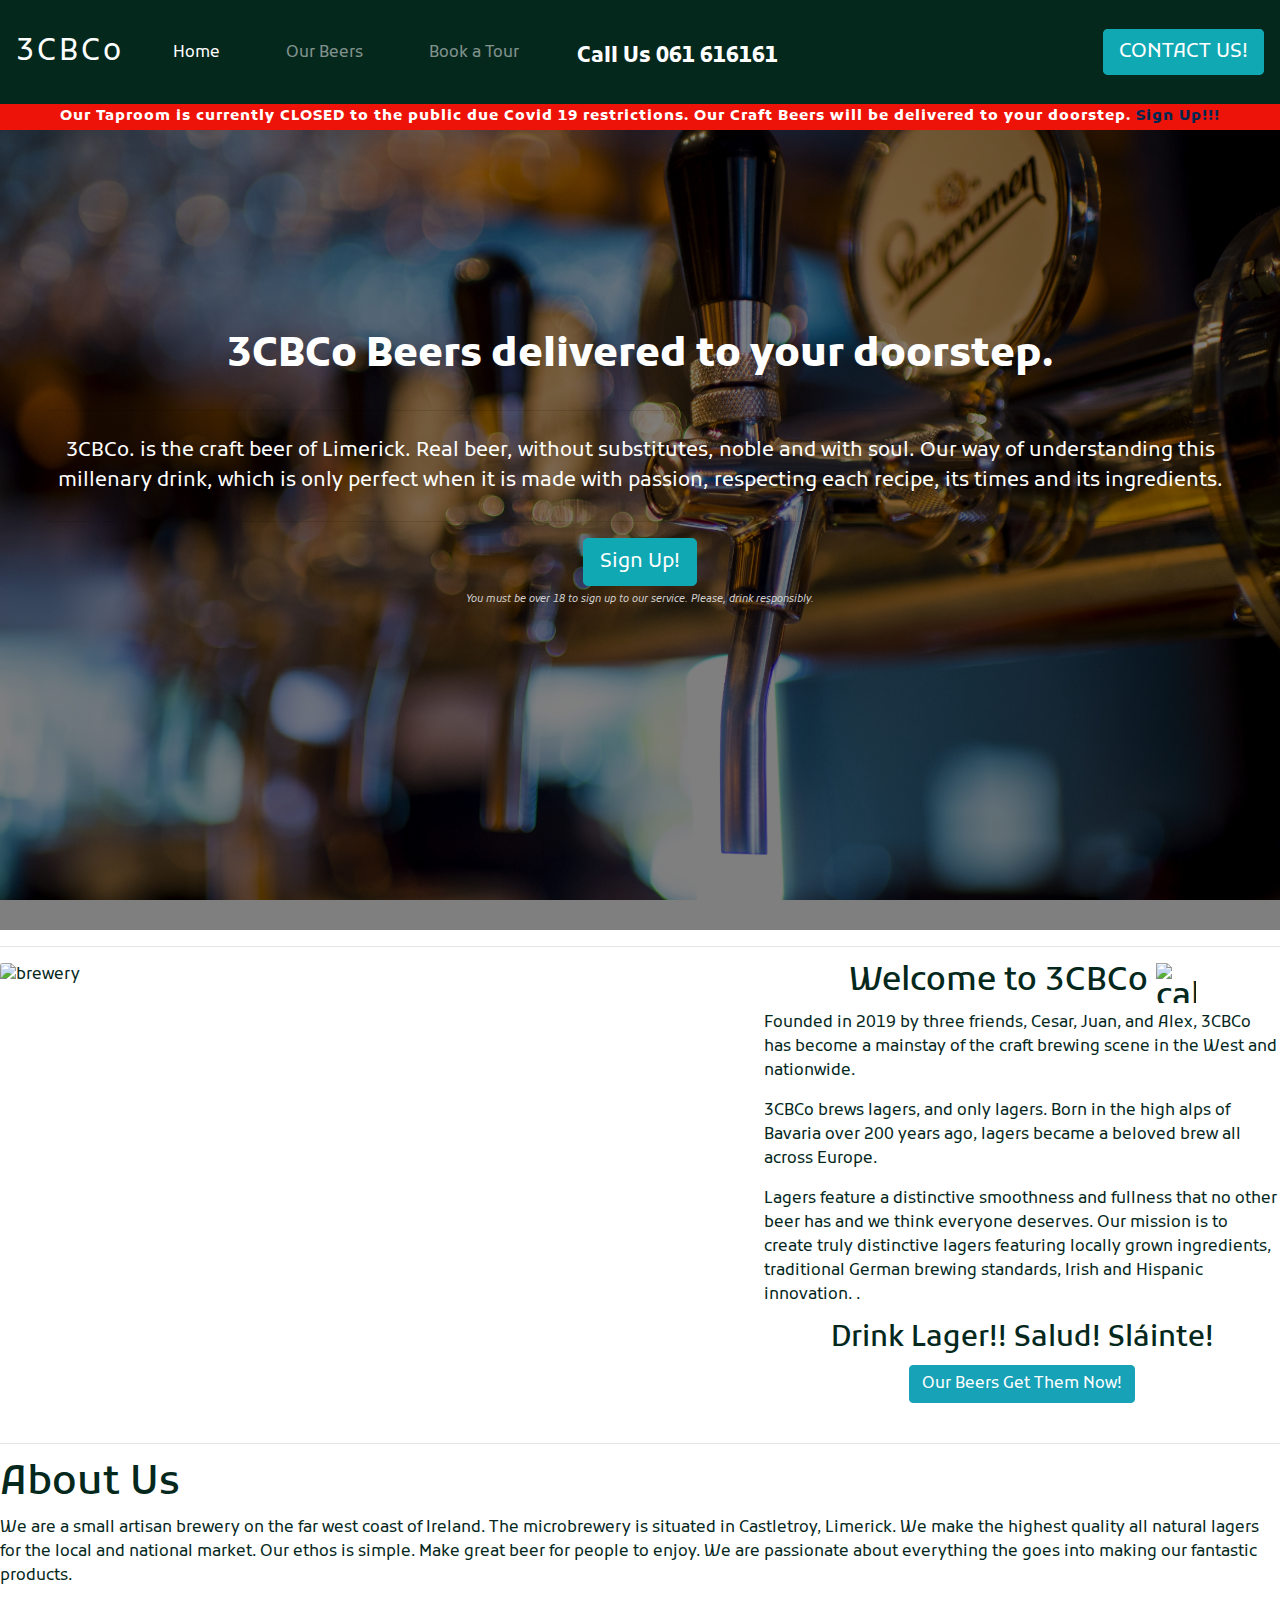
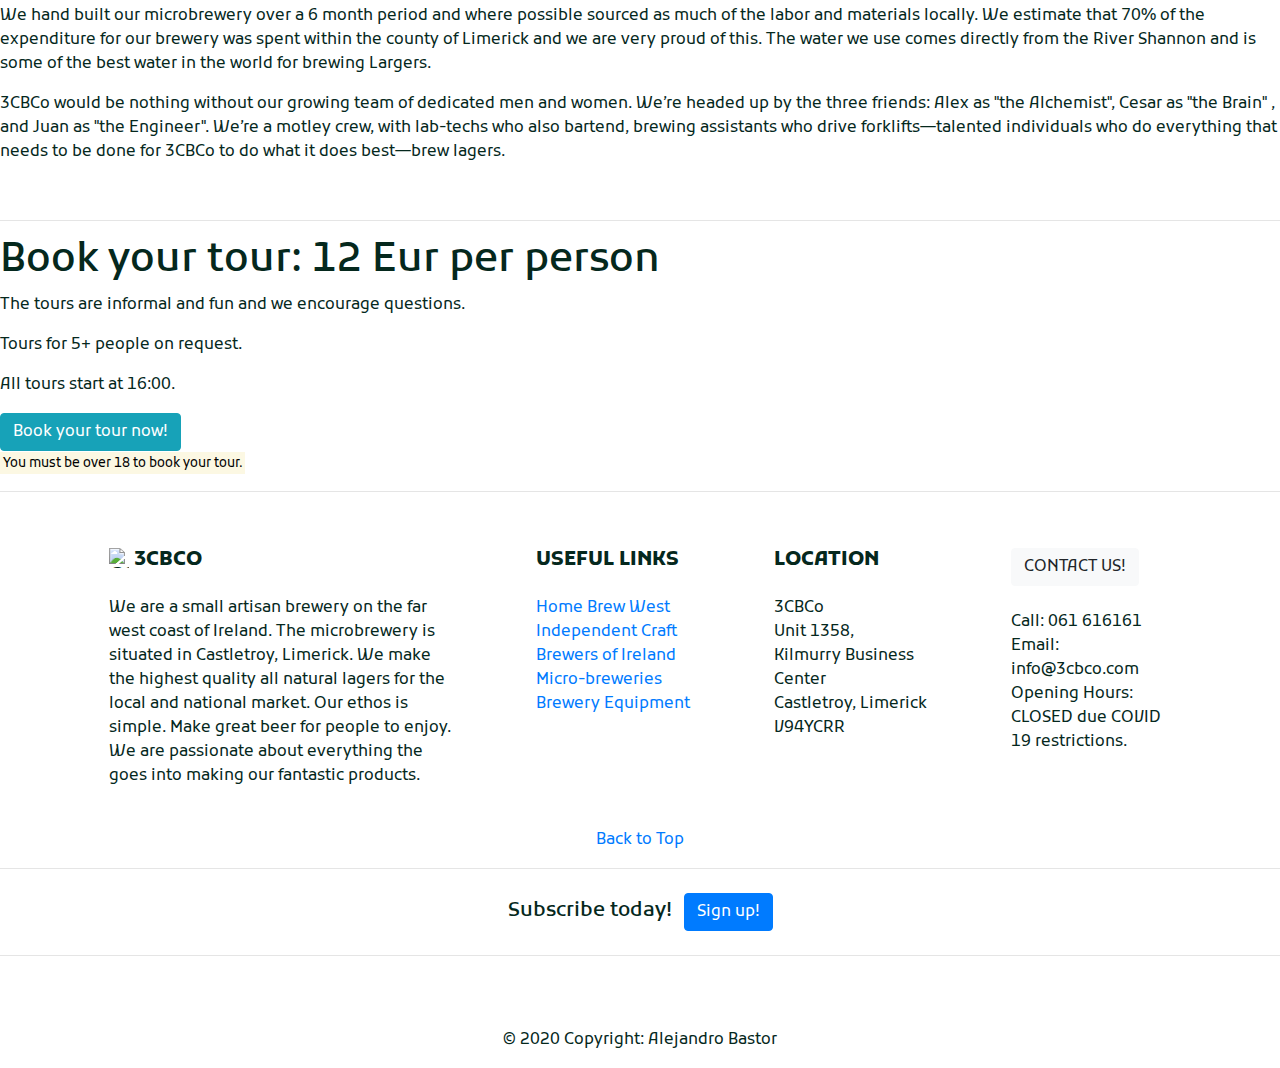
==== index.html @ c33d49d0 "Add Contact Us modal form  for Bootstrap 4" ====
<!DOCTYPE html>
<html lang="en">
<head>
    
    <!-- Required meta tags -->
    <meta name="description" content="3CBCo | 3 Calaveras Brewery Co | Limerick Ireland" />
    <meta name="author" content="Alejandro Bastor">
    <meta charset="UTF-8">
    <meta name="viewport" content="width=device-width, initial-scale=1.0, shrink-to-fit=no">



    <!-- Required links Google Fonts Bootstrap Fontawesome CSS  ICON-->
    <link href="https://fonts.googleapis.com/css2?family=Kufam&display=swap" rel="stylesheet">

    <link rel="stylesheet" href="https://maxcdn.bootstrapcdn.com/bootstrap/4.1.3/css/bootstrap.min.css">
    <link rel="stylesheet" href="https://use.fontawesome.com/releases/v5.6.1/css/all.css"
    integrity="sha384-gfdkjb5BdAXd+lj+gudLWI+BXq4IuLW5IT+brZEZsLFm++aCMlF1V92rMkPaX4PP" crossorigin="anonymous" />
    <link rel="stylesheet" href="assets/css/style.css" />
    <link rel="icon" href="assets/images/calavera.ico">

    <title>3CBCo | Craft Beer Limerick Ireland</title>

</head>
<body>

    <!-- header navbar -->
    <nav id="nav-header" class="navbar fixed-top navbar-expand-lg navbar-dark ">
        <a class="navbar-brand" href="index.html">3CBCo</a>
            <button class="navbar-toggler mr-2" type="button" data-toggle="collapse" data-target="#navbarNav" aria-controls="navbarNav" aria-expanded="false" aria-label="Toggle navigation">
            <span class="navbar-toggler-icon"></span>
            </button>
            <div class="collapse navbar-collapse" id="navbarNav">
                <ul class="navbar-nav">
                    <li class="nav-item active">
                        <a class="nav-link" href="index.html">Home <span class="sr-only">(current)</span></a>
                    </li>
                    <li class="nav-item">
                        <a class="nav-link" href="beer.html">Our Beers</a>
                    </li>
                    <li class="nav-item">
                        <a class="nav-link" href="tour.html">Book a Tour </a>
                    </li>
                    
                    <li class="nav-item phone-number d-none d-lg-block my-2">
                        <p><i class="fas fa-phone"></i> Call Us 061 616161</p>
                    </li>
                </ul>
            </div>
             <!--Contact button and modal form here- copied and edited from MDBootstrap-->
            <div class="contact-btn">
                <div class="d-none d-lg-block">
                    <button type="button" class="btn btn-light btn-lg my-2 my-sm-0 contact-btn " data-toggle="modal"
                        data-target="#contactmodal" aria-label="contact">CONTACT US!
                    </button>
                </div>
            </div>
            <!--Contact button and modal-->

    </nav>


    <!--Alert Section-inspired to use from CI Whiskey Drop class-->
    <div class="alert alert-primary d-none d-lg-block d-xl-block" role="alert">
        Our Taproom is currently CLOSED to the public due Covid 19 restrictions. Our Craft Beers will be delivered to your doorstep.
        <a href="#" class="alert-link" data-toggle="modal" data-target="#signUpModal"> Sign Up!!! </a>
        
    </div>
    <!--Alert Section-->

    <!--Jumbotron  CI Whiskey Drop class text from cierzo website rewrite-->
    <div class="container-fluid callout-container">
    <!-- Callout -->
        <div class="opaque-overlay">&nbsp;</div>
            <div class="row">
                <div class="col-12">
                    <section class="callout jumbotron text-center">
                        <h1 class="jumbotron-header">3CBCo Beers delivered to your doorstep.</h1>
                        <hr class="block-divider short-bar">
                        <p class="lead">3CBCo. is the craft beer of Limerick. Real beer, without substitutes, noble and with soul. Our way of understanding this millenary drink, which is only perfect when it is made with passion, respecting each recipe, its times and its ingredients.
                        <hr class="block-divider short-bar">
                        <button class="btn btn-lg btn--cta btn--red" data-toggle="modal" data-target="#signUpModal">Sign Up!</button>
                        <p class="text-muted"><small>You must be over 18 to sign up to our service. Please, drink responsibly.</small></p>
                    </section>
                </div>
            </div>
    <!-- /.callout -->
    </div>
    <!--Jumbotron -->

    <!--Grid row  & image copied and edited from MDBootstrap-->
    <hr class="block-divider short-bar">
    <div class="row">

    <!--Grid column-->
    
    <div class="col-md-7 mb-4">

      <div class="view overlay z-depth-1-half">
        <img src="assets/images/brewery.jpg" class="card-img-top" alt="brewery">
        <div class="mask rgba-white-light"></div>
      </div>

    </div>
    <!--Grid column-->

    <!--Grid column Text copy from Jack's Abbey website light modify-->
    <div class="col-md-5 mb-4">
    
        <div class="row justify-content-center">
            <h2>Welcome to 3CBCo <img src="assets/images/calavera.png" width="40" height="40" class="d-inline-block align-top" alt="calavera"  /></h2>
        </div>
        <p>Founded in 2019 by three friends, Cesar, Juan, and Alex, 3CBCo has become a mainstay of the craft brewing scene in the West and nationwide.</p>
        <p> 3CBCo brews lagers, and only lagers. Born in the high alps of Bavaria over 200 years ago, lagers became a beloved brew all across Europe.</p> 
        <p>Lagers feature a distinctive smoothness and fullness that no other beer has and we think everyone deserves.
        
        Our mission is to create truly distinctive lagers featuring locally grown ingredients, traditional German brewing standards, Irish and Hispanic innovation.
        
        .</p>

        <div class="row justify-content-center">
        
            <h3>Drink Lager!!<span class="h1-ylw"> Salud! Sláinte!</span></h3>

        </div>
        
            <div class="row justify-content-center">
                <a href="beer.html" class="btn btn-info btn-beer">Our Beers Get Them Now!</a>

            </div>

    </div>
    <!--Grid column-->

    </div>
    <!--Grid row-->

    <!--Why us section-text copied from Treaty city, Jack's Abbey, Mescan  and edited slightly-->
    <section class="why-us-section">
        <hr class="block-divider short-bar">
        <h1>About Us </h1>
        <p class="d-none d-md-block">
            We are a small artisan brewery on the far west coast of Ireland. 
            The microbrewery is situated in Castletroy, Limerick. 
            We make the highest quality all natural lagers for the local and national market. 
            Our ethos is simple. Make great beer for people to enjoy. 
            We are passionate about everything the goes into making our fantastic products.
        </p>
        <p class="d-none d-md-block">
            We hand built our microbrewery over a 6 month period and where possible sourced as much of the labor and materials locally. 
            We estimate that 70% of the expenditure for our brewery was spent within the county of Limerick and we are very proud of this. 
            The water we use comes directly from the River Shannon and is some of the best water in the world for brewing Largers.
        </p>

        <p>
            3CBCo would be nothing without our growing team of dedicated men and women. We’re headed up by the three friends: Alex as "the Alchemist", Cesar as "the Brain" , and Juan as "the Engineer".

            We’re a motley crew, with lab-techs who also bartend, brewing assistants who drive forklifts—talented individuals who do everything that needs to be done for 3CBCo to do what it does best—brew lagers.
        </p>
    
        <br>
            <hr class="block-divider short-bar">
            <div class="your-way">
                <h1>Book your tour:<span class="h1-ylw"> 12 Eur per person</span></h1>
                <p><i class="fas fa-beer"></i> The tours are informal and fun and we encourage questions. </p>
                <p><i class="fas fa-beer"></i> Tours for 5+ people on request.</p>
                <p><i class="fas fa-beer"></i> All tours start at 16:00.</p>
                <a href="tour.html" class="btn btn-info">Book your tour now!</a>
                <hr class="clearfix w-100 d-md-none" />
                <p class="text-muted"><small><mark>You must be over 18 to book your tour.</mark></small></p>
        </div>
        </div>
        <hr class="short-bar" />
    </section>
    <!--Why us section-->

    <!-- Footer - code taken from Basic Footer in MDBootstrap and edited-->
    <footer class="page-footer font-small stylish-color-dark pt-4">
        <div class="container text-center text-md-left">
            <div class="row footer-row">
                <div class="col-md-4 mx-auto">
                    <h5 class="font-weight-bold text-uppercase mt-3 mb-4"><img src="assets/images/calavera.png" width="20" height="20" class="d-inline-block align-top" alt="calavera"  />
                        3CBCo
                    </h5>
                    <p>
                        We are a small artisan brewery on the far west coast of Ireland. 
                        The microbrewery is situated in Castletroy, Limerick. 
                        We make the highest quality all natural lagers for the local and national market. 
                        Our ethos is simple. Make great beer for people to enjoy. 
                        We are passionate about everything the goes into making our fantastic products.
                    </p>
                </div>
                <hr class="clearfix w-100 d-md-none" />
                <div class="col-md-2 mx-auto">
                    <h5 class="font-weight-bold text-uppercase mt-3 mb-4">Useful Links</h5>
                    <ul class="list-unstyled">
                        <li>
                            <a href="https://www.homebrewwest.ie/microbrewery-equipment-ireland-238-c.asp"
                            target="_blank">Home Brew West</a>
                        </li>
                        <li><a href="http://icbi.ie/"
                            target="_blank">Independent Craft Brewers of Ireland</a></li>
                        <li><a href="https://www.geterbrewed.ie/micro-breweries/"
                            target="_blank">Micro-breweries</a></li>
                        <li><a href="https://www.brewerybeerequipment.com/" target="_blank">Brewery Equipment</a></li>
                    </ul>
                </div>
                <hr class="clearfix w-100 d-md-none" />
                <div class="col-md-2 mx-auto">
                    <h5 class="font-weight-bold text-uppercase mt-3 mb-4">
                        Location
                    </h5>
                    <ul class="list-unstyled">
                        <li>
                            3CBCo
                        </li>
                        <li>
                            Unit 1358,
                        </li>
                        <li>
                            Kilmurry Business Center
                        </li>
                        <li>
                            Castletroy, Limerick
                        </li>
                        <li>
                            V94YCRR
                        </li>

                    </ul>
                </div>
                <!-- Grid column -->

                <hr class="clearfix w-100 d-md-none" />

                <!-- Grid column -->

                <div class="col-md-2 mx-auto">
                    <!-- Links -->
                    <h5 class="font-weight-bold text-uppercase mt-3 mb-4"><button type="button"
                            class="btn btn-light btn-md my-2 my-sm-0 ftr-contact-btn " data-toggle="modal"
                            data-target="#contactmodal">CONTACT US!
                        </button>
                    </h5>

                    <ul class="footer-contact list-unstyled">
                        <li>
                            Call: 061 616161
                        </li>
                        <li>
                            Email: info@3cbco.com
                        </li>
                        <li>
                            Opening Hours: CLOSED due COVID 19 restrictions.
                        </li>
                    </ul>
                </div>
            </div>
        </div>
        <!--Back to top button-->
        <div class="col top-button text-center">
            <a href="#top"><i class="fas fa-arrow-circle-up"></i><br />Back to Top</a>
        </div>
        <!--Back to top button-->

        <hr />

        <!-- Call to action subscribe button here -->
        <ul class="list-unstyled list-inline text-center py-2">
            <li class="list-inline-item">
                <h5 class="mb-1">Subscribe today!</h5>
            </li>
            <li class="list-inline-item">
                <button class="btn btn-primary btn-rounded" data-toggle="modal" data-target="#signUpModal">
                    Sign up!
                </button>
            </li>
        </ul>
        <!-- Subscribe button -->

        <hr />

        <!-- Social buttons/links -->
        <ul class="list-unstyled list-inline text-center">
            <li class="list-inline-item">
                <a href="https://www.facebook.com/" target="_blank" class="btn-floating btn-fb mx-1">
                    <i class="fab fa-facebook-f"> </i>
                </a>
            </li>
            <li class="list-inline-item">
                <a href="https://twitter.com/?lang=en" target="_blank" class="btn-floating btn-tw mx-1">
                    <i class="fab fa-twitter"> </i>
                </a>
            </li>
            <li class="list-inline-item">
                <a href="https://myaccount.google.com/intro/profile" target="_blank"
                    class="btn-floating btn-gplus mx-1">
                    <i class="fab fa-google-plus-g"> </i>
                </a>
            </li>
            <li class="list-inline-item">
                <a href="https://ie.linkedin.com/" target="_blank" class="btn-floating btn-li mx-1">
                    <i class="fab fa-linkedin-in"> </i>
                </a>
            </li>
        </ul>
        <!-- Social buttons/links -->

        <!-- Copyright from MDBootstrap-->
        <div class="footer-copyright text-center py-3">
            © 2020 Copyright: Alejandro Bastor

        </div>
        <!-- Copyright-->

    </footer>
    <!-- Footer -->

    <!--Modal forms from Bootstrap4.5 and CI Modal Forms class-->
        <!--Contact Us Modal Form-->
        <div class="modal" tabindex="-1" role="dialog" id="contactmodal">
            <div class="modal-dialog" role="document">
                <div class="modal-content">
                    <div class="modal-header">
                        <h4 class="modal-title">
                            <i class="far fa-envelope"></i> Send Us Your Enquiry!
                        </h4>
                        <button type="button" class="close" data-dismiss="modal" aria-label="Close">
                            <span aria-hidden="true">&times;</span>
                        </button>
                    </div>
                    <div class="modal-body">
                        <form>
                            <div class="form-group">
                                <label for="exampleFormControlTextarea1"><i class="fas fa-signature"></i> Name</label>
                                <textarea class="form-control" id="exampleFormControlTextarea1" rows="1"
                                    placeholder="Full Name"></textarea>
                            </div>
                            <div class="form-group">
                                <label for="exampleInputEmail1"><i class="fas fa-at"></i> Email</label>
                                <input type="email" class="form-control" id="exampleInputEmail1"
                                    aria-describedby="emailHelp" placeholder="Enter email" required />
                                <small id="emailHelp" class="form-text text-muted">We'll never share your email with anyone
                                    else.</small>
                            </div>
                            <div class="form-group">
                                <label for="exampleFormControlTextarea1"><i class="fas fa-mobile"></i> Contact
                                    Number</label>
                                <textarea class="form-control" id="exampleFormControlTextarea0" rows="1"
                                    placeholder="Contact Number"></textarea>
                            </div>
                            <div class="form-group">
                                <label for="exampleFormControlTextarea1"><i class="fas fa-info-circle"></i> Enquiry
                                    details:</label>
                                <textarea class="form-control" id="exampleFormControlTextarea2" rows="5"
                                    placeholder="Questions, comments? Shoot us a note and we’ll get back to you soon! Taproom reservation not accepted - FIRST COME, FIRST SERVED."></textarea>
                            </div>
                            <button type="submit" class="btn btn-secondary" data-dismiss="modal">Close</button>
                            <button type="submit" class="btn btn-primary">
                                <i class="fas fa-envelope"></i> Send
                            </button>
                        </form>
                    </div>
                </div>
            </div>
        </div>



        <!--Subscribe modal-->
        <div class="modal" tabindex="-1" role="dialog" id="signUpModal">
            <div class="modal-dialog" role="document">
                <div class="modal-content">
                    <div class="modal-header">
                        <h5 class="modal-title"><i class="far fa-envelope"></i> Sign Up to 3CBCo!</h5>
                        <button type="button" class="close" data-dismiss="modal" aria-label="Close">
                            <span aria-hidden="true">&times;</span>
                        </button>
                    </div>
                    <div class="modal-body">
                        <form>
                            <div class="form-group">
                                <label for="exampleInputEmail1">Email address</label>
                                <input type="email" class="form-control" id="exampleInputEmail2"
                                    aria-describedby="emailHelp" placeholder="Enter email" required />
                                <small id="emailHelp1" class="form-text text-muted">We'll never share your email with anyone
                                    else.</small>
                            </div>
                            <div class="form-group">
                                <label for="password">Password</label>
                                <input type="password" class="form-control" id="password" placeholder="Password" required />
                            </div>
                            <div class="form-group">
                                <label for="repeatPassword">Repeat Password</label>
                                <input type="password" class="form-control" id="repeatPassword"
                                    placeholder="Repeat Password" required />
                            </div>
                            <button type="submit" class="btn btn-secondary" data-dismiss="modal">Close</button>
                            <button type="submit" class="btn btn-primary">Submit</button>
                        </form>
                    </div>
                </div>
            </div>
        </div>
    <!--Subscribe modal-->

    <!--Copied from Bootstrap 4 https://getbootstrap.com/docs/4.5/getting-started/download/ for use of Modal forms-->
    <script src="https://code.jquery.com/jquery-3.3.1.slim.min.js"
    integrity="sha384-q8i/X+965DzO0rT7abK41JStQIAqVgRVzpbzo5smXKp4YfRvH+8abtTE1Pi6jizo" crossorigin="anonymous">
    </script>
    <script src="https://cdnjs.cloudflare.com/ajax/libs/popper.js/1.14.7/umd/popper.min.js"
    integrity="sha384-UO2eT0CpHqdSJQ6hJty5KVphtPhzWj9WO1clHTMGa3JDZwrnQq4sF86dIHNDz0W1" crossorigin="anonymous">
    </script>
    <script src="https://stackpath.bootstrapcdn.com/bootstrap/4.3.1/js/bootstrap.min.js"
    integrity="sha384-JjSmVgyd0p3pXB1rRibZUAYoIIy6OrQ6VrjIEaFf/nJGzIxFDsf4x0xIM+B07jRM" crossorigin="anonymous">
    </script>




    
</body>
</html>
---- assets/css/style.css ----
body {
    font-family: 'Kufam', cursive;
    color:#05281d;
    overflow-x: hidden;
}

/*AGEGATE styling*/
.cta-button {
    text-align: center;
    color: #ffffff;
    width: 500px;
    padding: 15px;
    background-color: rgba(224, 139, 11, 0.7);
    top: 25%;
    left: 50%;
    transform: translate(-50%, -50%);
    position: absolute;
}

/*Navbar styling*/
.navbar-brand {
    padding-top: 0;
    padding-bottom: 0;
    font-size: 30px;
    letter-spacing: 3px;
}
#nav-header {
    background-color: #05281d;
}
.navbar .navbar-toggler {
    border: 0;
}
.navbar-toggler {
    margin: 0 auto;
}

.navbar-nav li {
    margin: 0 25px;
    padding-top: 25px;
}
.nav-link:hover {
    text-decoration: underline;
}
.navbar-text {
    font-weight: bold;
    padding-right: 20px;
    margin-top: 10px;
    margin-bottom: 10px;
}

.phone-number {
    color: white;
    font-size: 130%;
    font-weight: bold;
    margin-left: 60px;
}

.contact-btn {
    color: #ffffff;
    background-color: #10a8b3;
    border: 0;
    border-radius: 5px;
}

/* Alert Section */
.alert {
    text-align: center;
    letter-spacing: 1px;
    top: 100px;
    background-color: #ee1308;
    color: #ffffff;
    border: 0;
    border-radius: 0;
    width: 100%;
    font-weight: bold;
    font-size: 15px;
    line-height: 20px;
    padding: 6px;
    margin: 0;
    overflow: hidden;
    white-space: nowrap;
    height: 30px;
    z-index: 1;
    display: flex;
    
}

/*agegate-index  callout styling*/

.callout-container {
    height: 100vh;

    background: url('../images/cañeros.jpg') no-repeat bottom right fixed;
    -webkit-background-size: cover;
    -moz-background-size: cover;
    -o-background-size: cover;
    background-size: cover;
    
    display: flex;
    align-items: center;
    justify-content: center;

    position: relative;
}

.opaque-overlay {
    position: absolute;
    top: 0;
    left: 0;
    height: 100%;
    width: 100%;
    background-color: rgba(0, 0, 0, 0.5);
}

.block-divider--orange {
    width: 75px;
    height: 5px;
    border: 0;
    background-color: #05281d;
}

.content-container {
    padding-top: 75px;
    padding-bottom: 75px;
}

/* Jumbotron */
/*agegate-index styling*/
.jumbotron {
    background-color: transparent;
}

.jumbotron h1 {
    color: #05281d;
    font-weight: bold;
    margin-top: 30px;
    margin-bottom: 30px;
    color: #ffffff;

}

.jumbotron .lead {
    color:#ffffff;
    margin: 25px 0;
}

.jumbotron small {
    font-size: 60%;
    font-style: italic;
    color: #d0d0d0;
}

/* buttons */
.btn--red {
    color: white;
    background-color: #10a8b3;
    border-color: #10a8b3;
}

.btn--red:hover,
.btn--red:active,
.btn--red:focus,
.btn--red:active:focus {
    background-color: #df4929;
    border-color: #df4929;
    color: white;
}
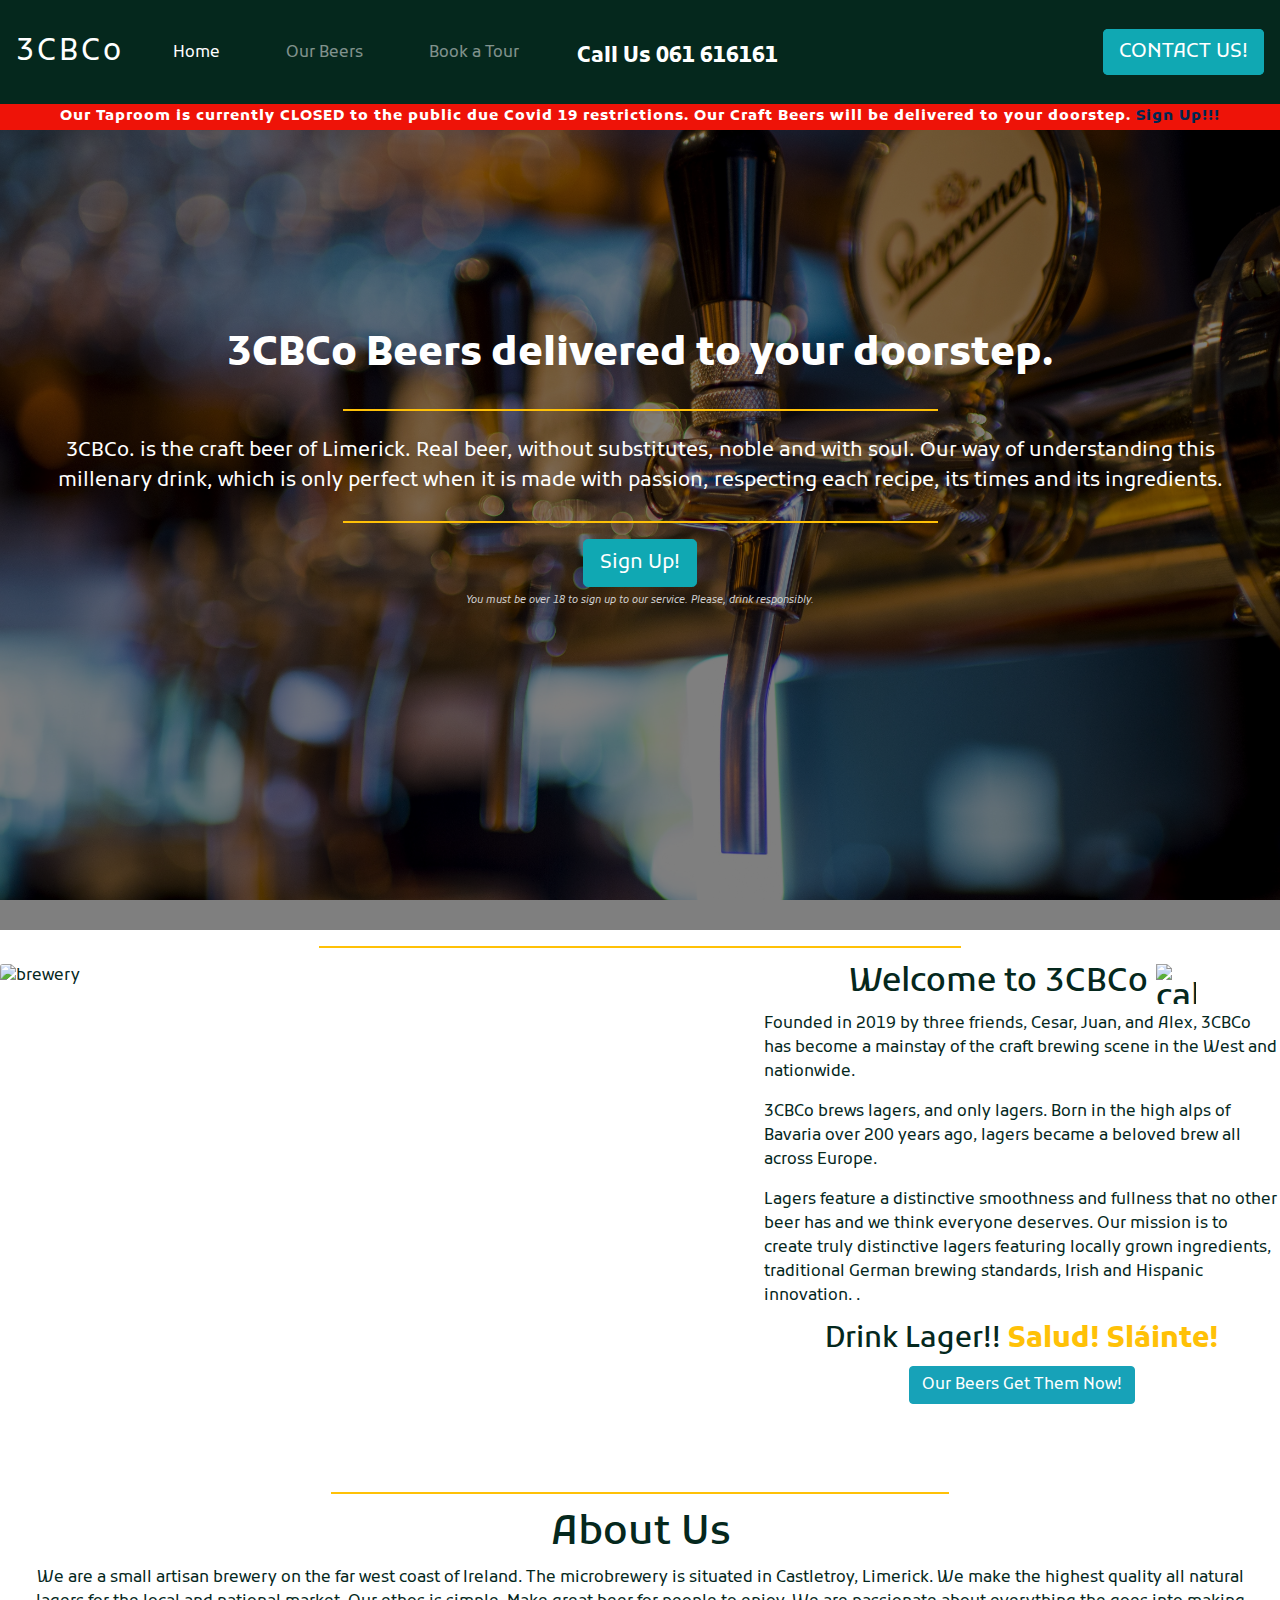
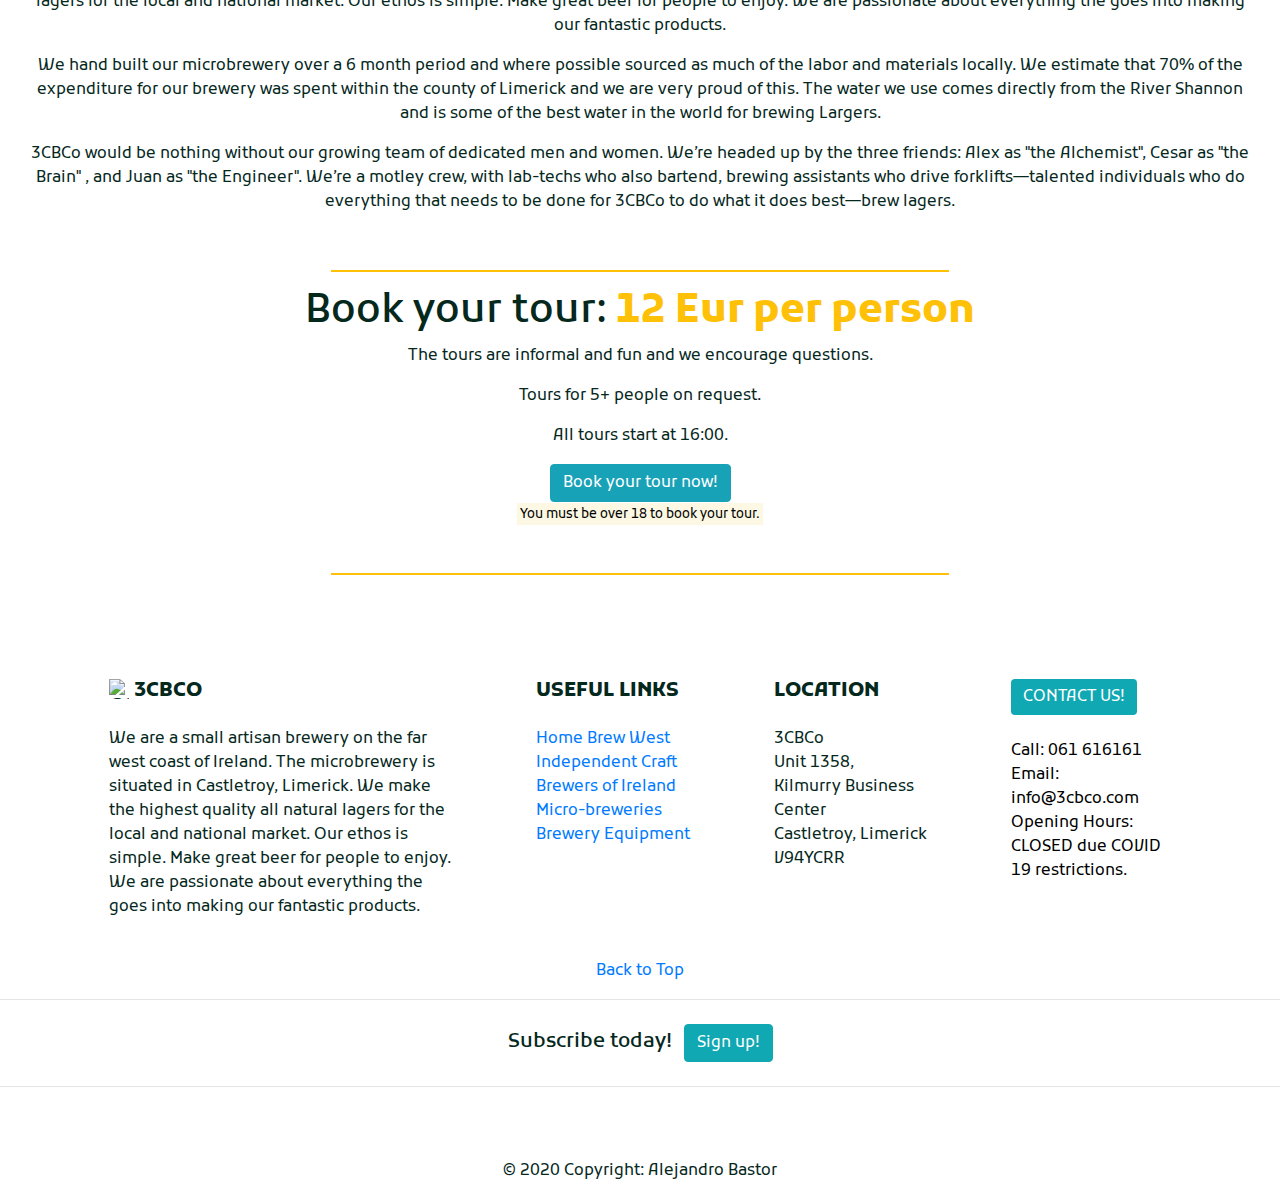
==== commit 784b190f: "Updated sign up button in the footer to keep consistency" ====
--- a/index.html
+++ b/index.html
@@ -138,38 +138,38 @@
     <!--Why us section-text copied from Treaty city, Jack's Abbey, Mescan  and edited slightly-->
     <section class="why-us-section">
         <hr class="block-divider short-bar">
-        <h1>About Us </h1>
-        <p class="d-none d-md-block">
-            We are a small artisan brewery on the far west coast of Ireland. 
-            The microbrewery is situated in Castletroy, Limerick. 
-            We make the highest quality all natural lagers for the local and national market. 
-            Our ethos is simple. Make great beer for people to enjoy. 
-            We are passionate about everything the goes into making our fantastic products.
-        </p>
-        <p class="d-none d-md-block">
-            We hand built our microbrewery over a 6 month period and where possible sourced as much of the labor and materials locally. 
-            We estimate that 70% of the expenditure for our brewery was spent within the county of Limerick and we are very proud of this. 
-            The water we use comes directly from the River Shannon and is some of the best water in the world for brewing Largers.
-        </p>
-
-        <p>
-            3CBCo would be nothing without our growing team of dedicated men and women. We’re headed up by the three friends: Alex as "the Alchemist", Cesar as "the Brain" , and Juan as "the Engineer".
-
-            We’re a motley crew, with lab-techs who also bartend, brewing assistants who drive forklifts—talented individuals who do everything that needs to be done for 3CBCo to do what it does best—brew lagers.
-        </p>
+            <h1>About Us </h1>
+                <p class="d-none d-md-block">
+                    We are a small artisan brewery on the far west coast of Ireland. 
+                    The microbrewery is situated in Castletroy, Limerick. 
+                    We make the highest quality all natural lagers for the local and national market. 
+                    Our ethos is simple. Make great beer for people to enjoy. 
+                    We are passionate about everything the goes into making our fantastic products.
+                </p>
+                <p class="d-none d-md-block">
+                    We hand built our microbrewery over a 6 month period and where possible sourced as much of the labor and materials locally. 
+                    We estimate that 70% of the expenditure for our brewery was spent within the county of Limerick and we are very proud of this. 
+                    The water we use comes directly from the River Shannon and is some of the best water in the world for brewing Largers.
+                </p>
+
+                <p>
+                    3CBCo would be nothing without our growing team of dedicated men and women. We’re headed up by the three friends: Alex as "the Alchemist", Cesar as "the Brain" , and Juan as "the Engineer".
+
+                    We’re a motley crew, with lab-techs who also bartend, brewing assistants who drive forklifts—talented individuals who do everything that needs to be done for 3CBCo to do what it does best—brew lagers.
+                </p>
     
         <br>
             <hr class="block-divider short-bar">
-            <div class="your-way">
-                <h1>Book your tour:<span class="h1-ylw"> 12 Eur per person</span></h1>
-                <p><i class="fas fa-beer"></i> The tours are informal and fun and we encourage questions. </p>
-                <p><i class="fas fa-beer"></i> Tours for 5+ people on request.</p>
-                <p><i class="fas fa-beer"></i> All tours start at 16:00.</p>
-                <a href="tour.html" class="btn btn-info">Book your tour now!</a>
-                <hr class="clearfix w-100 d-md-none" />
-                <p class="text-muted"><small><mark>You must be over 18 to book your tour.</mark></small></p>
-        </div>
-        </div>
+                <div class="your-way">
+                    <h1>Book your tour:<span class="h1-ylw"> 12 Eur per person</span></h1>
+                    <p><i class="fas fa-beer"></i> The tours are informal and fun and we encourage questions. </p>
+                    <p><i class="fas fa-beer"></i> Tours for 5+ people on request.</p>
+                    <p><i class="fas fa-beer"></i> All tours start at 16:00.</p>
+                    <a href="tour.html" class="btn btn-info">Book your tour now!</a>
+                    <hr class="clearfix w-100 d-md-none" />
+                    <p class="text-muted"><small><mark>You must be over 18 to book your tour.</mark></small></p>
+                </div>
+        
         <hr class="short-bar" />
     </section>
     <!--Why us section-->
@@ -271,7 +271,7 @@
                 <h5 class="mb-1">Subscribe today!</h5>
             </li>
             <li class="list-inline-item">
-                <button class="btn btn-primary btn-rounded" data-toggle="modal" data-target="#signUpModal">
+                <button class="btn btn-primary btn-rounded btn--cta btn--red" data-toggle="modal" data-target="#signUpModal">
                     Sign up!
                 </button>
             </li>
@@ -365,8 +365,6 @@
             </div>
         </div>
 
-
-
         <!--Subscribe modal-->
         <div class="modal" tabindex="-1" role="dialog" id="signUpModal">
             <div class="modal-dialog" role="document">
--- a/assets/css/style.css
+++ b/assets/css/style.css
@@ -164,4 +164,203 @@
     background-color: #df4929;
     border-color: #df4929;
     color: white;
-}+}
+
+/* Footer Styling */
+.footer-content {
+    background-color: rgba(0, 0, 0, 0.5);
+    color: #05281d;
+
+}
+.footer-contact {
+    color: black;
+}
+.top-button {
+    text-align: center;
+}
+.ftr-contact-btn {
+    margin-right: 0;
+    color: #ffffff;
+    background-color: #10a8b3;
+    border: 0;
+}
+
+/* Section central index */
+.why-us-section {
+    color: #05281d;
+    text-align: center;
+    padding: 3rem 1.5rem;
+}
+.your-way {
+    text-align: center;
+    padding-bottom: 15px;
+}
+.h1-ylw {
+    color: #ffc107;
+    font-weight: bold;
+}
+.short-bar {
+    width: 50%;
+    border: 1px solid #ffc107;
+}
+
+
+/* tour style */
+
+.hero-section {
+    height: 100vh;
+    width: 100%;
+    background-image: url('../images/brewery.jpg');
+    background-size: cover;
+    overflow: hidden;
+    background-repeat: no-repeat;
+    animation-name: hero-zoom;
+    animation-duration: 5s;
+    animation-fill-mode: forwards;
+    position: relative;
+
+}
+
+.hero-section h3 {
+    text-transform: uppercase;
+    text-shadow: 1px 1px #ffc107;
+}
+@keyframes hero-zoom {
+    0% {
+        transform: scale(1);
+   }
+    100% {
+        transform: scale(1.1);
+   }
+}
+
+.hero-button {
+    text-align: center;
+    color: #ffffff;
+    width: 500px;
+    padding: 15px;
+    background-color: rgba(24, 22, 44, 0.7);
+    top: 50%;
+    left: 50%;
+    transform: translate(-50%, -50%);
+    position: absolute;
+}
+
+
+/*Beer Site*/
+.deals-area {
+    background-color: #05281d;
+    padding-bottom: 50px;
+}
+
+.beers-offers {
+    background-image: url("../images/beers.jpg");
+    background-size: cover;
+    background-repeat: no-repeat;
+    background-position: 50% 50%;
+    height: 360px;
+    overflow: hidden;
+    padding-top: 160px;
+    padding-bottom: 50px;
+    color: #ffffff;
+    text-align: center;
+    font-weight: bold;
+}
+
+.group-title {
+    color: #ffffff;
+    text-align: center;
+    font-weight: bold;
+    padding: 20px;
+}
+
+.card-title {
+    text-align: center;
+    font-weight: bold;
+    
+}
+.card-deck {
+    padding: 20px 20px;
+}
+.card {
+    border: 1px solid  #05281d;
+    padding-top: 50px;
+  padding-right: 30px;
+  padding-bottom: 50px;
+  padding-left: 30px;
+}
+
+
+
+/* Media Screen Section*/
+@media screen and (max-width:400px) {
+    .why-us {
+        padding-left: 0;
+   }
+    .lead, p {
+        font-size: 1rem;
+        text-align: center;
+   }
+    .featurette-heading {
+        font-size: 1.5rem;
+        text-align: center;
+   }
+}
+@media screen and (max-width: 468px) {
+    .cta-button {
+        font-size: 75%;
+        top: 65%;
+        width: 230px;
+   }
+    .navbar-nav li {
+        margin-right: 0px;
+   }
+    .hero-section h3 {
+        font-size: 20px;
+   }
+    .navbar-brand {
+        font-size: 20px;
+   }
+}
+@media screen and (max-width: 768px ) {
+    .mybtn {
+        margin-right: 15px;
+   }
+}
+@media screen and (min-width:992px) {
+    .latest-offers {
+        margin-top: 60px;
+        padding-bottom: 0;
+        padding-top: 120px;
+   }
+}
+@media screen and (max-width: 1000px) {
+    .alert {
+        top: 60px;
+   }
+}
+@media screen and (max-width:1161px) {
+    .alert {
+        font-size: 12px;
+   }
+}
+
+@media screen and (max-width: 576px) {
+    .btnbeer {
+      
+        padding: .375rem .75rem;
+    }
+  }
+
+  @media screen and (min-width: 576px) and (max-width: 700px) {
+    .btnbeer {
+      padding: 0rem;
+    }
+  }
+
+  @media screen and (min-width: 700px) {
+    .btnbeer {
+      
+        padding: .375rem .75rem;
+    }
+  }
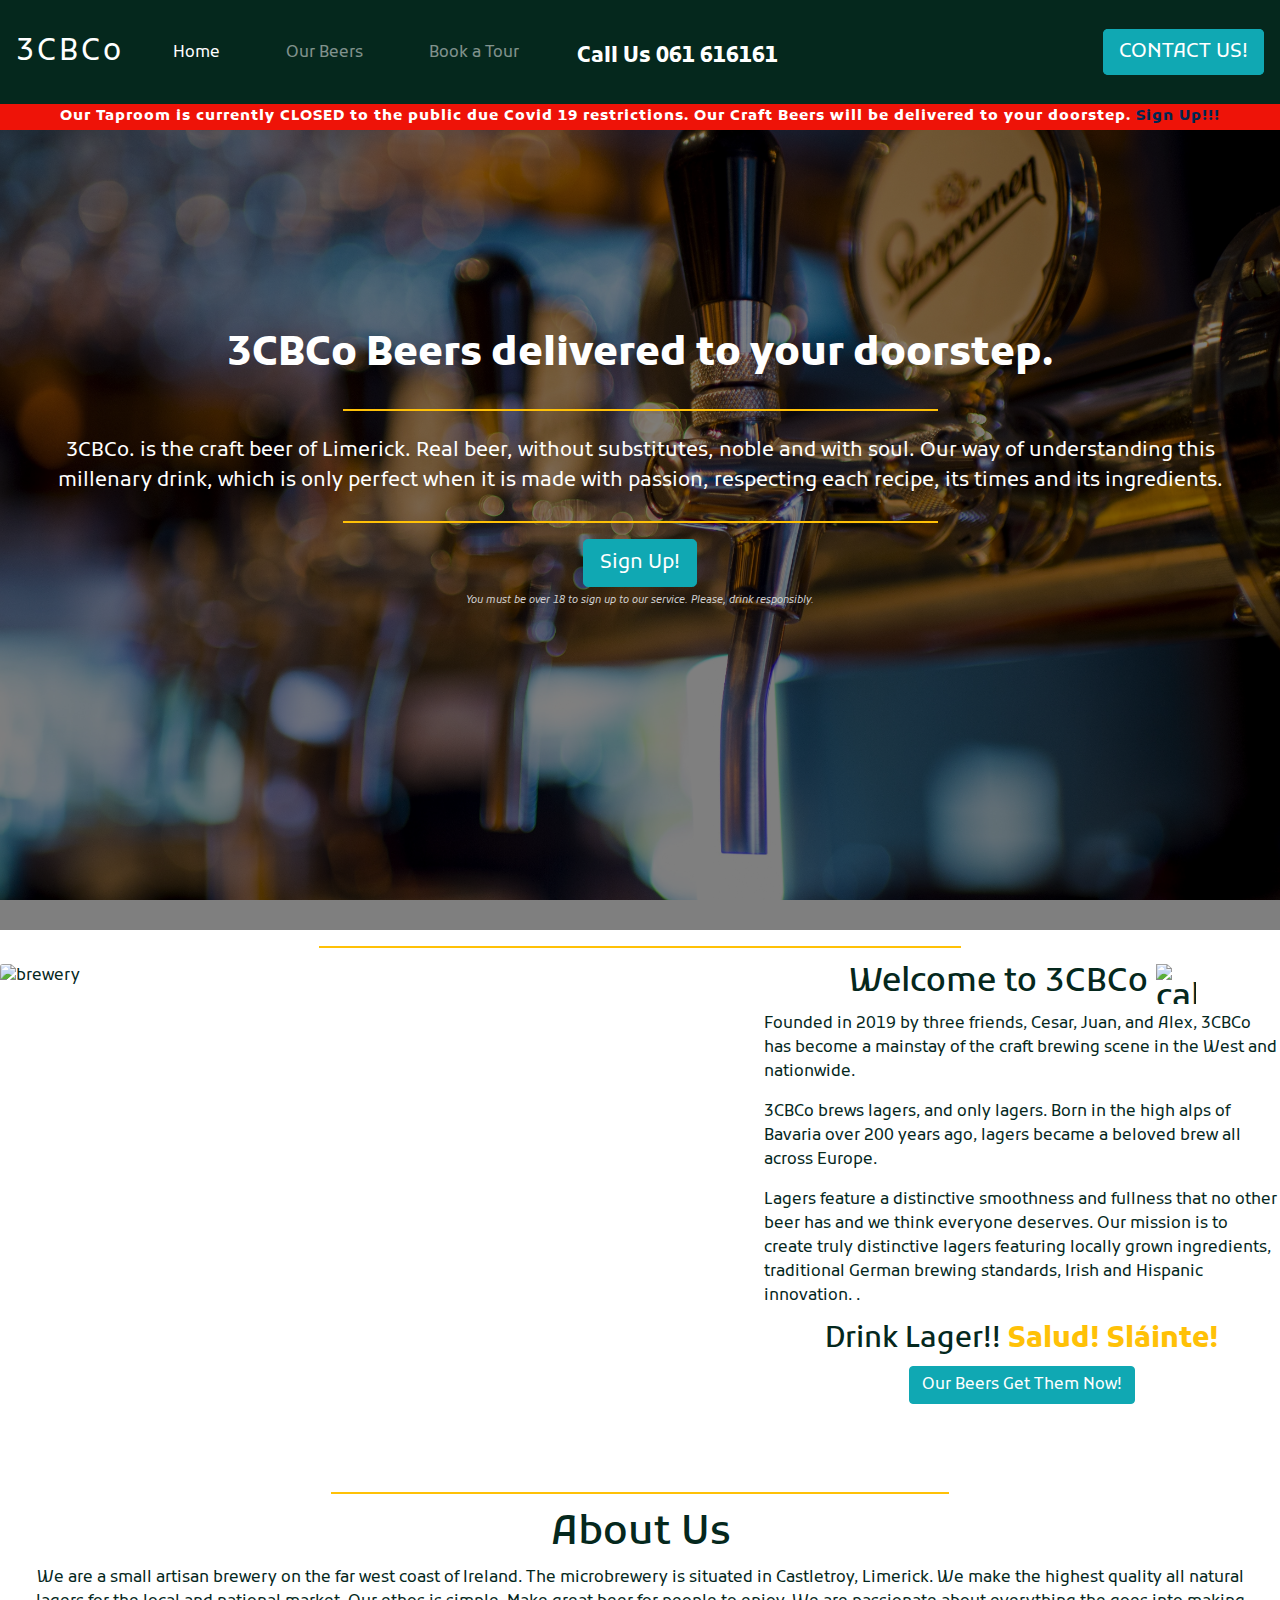
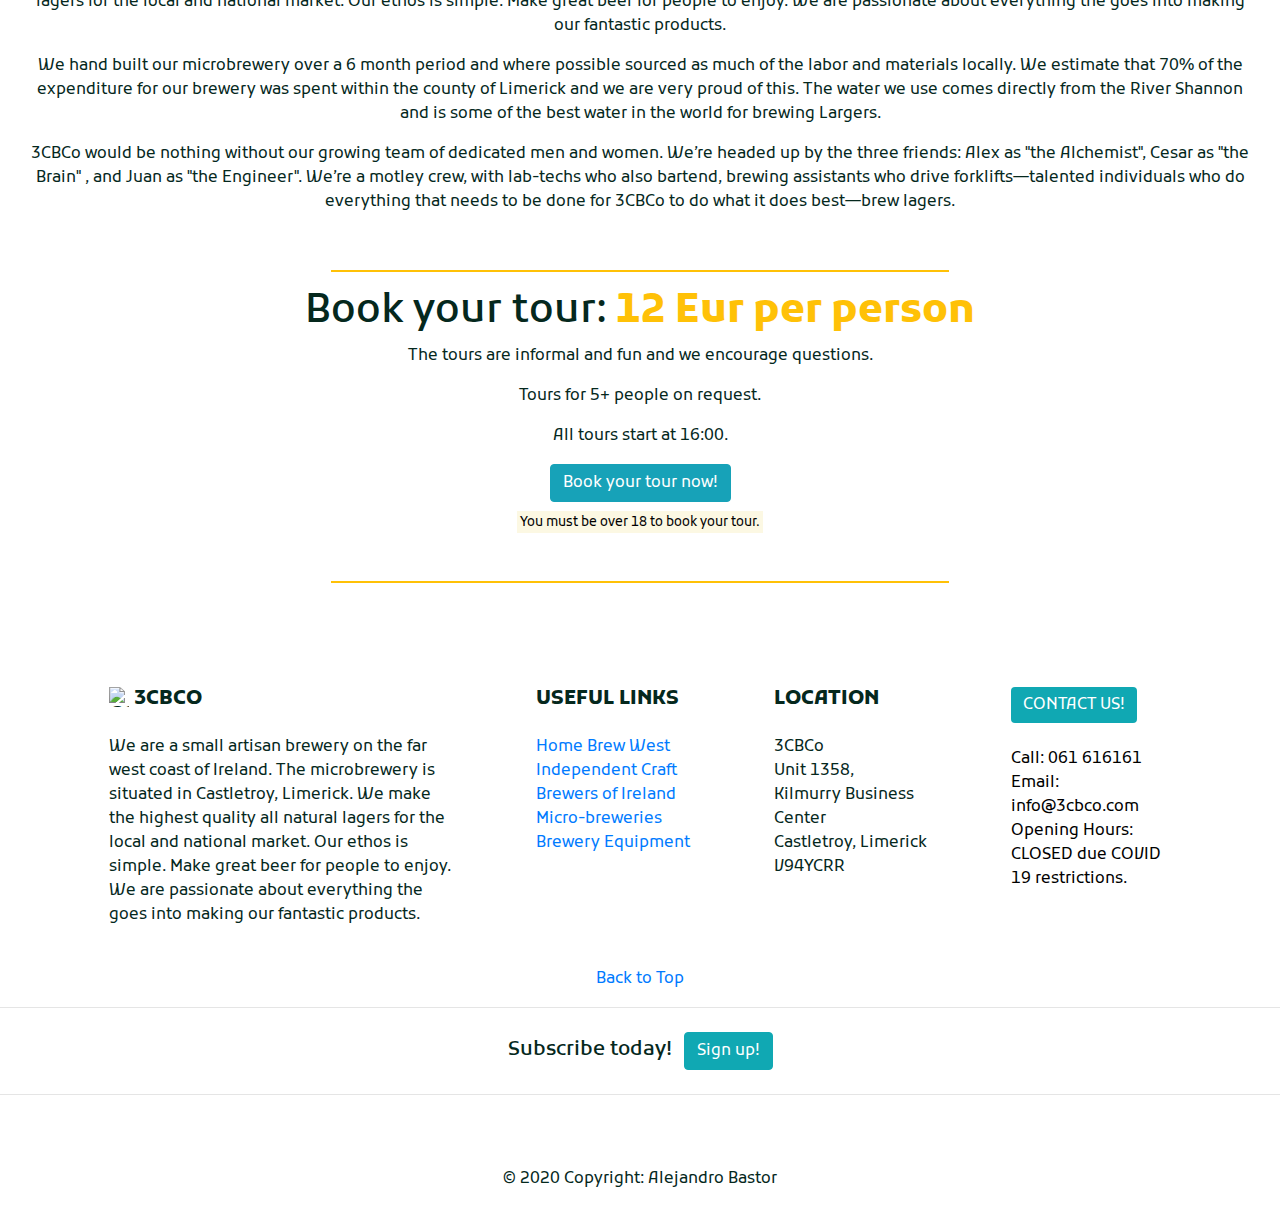
==== commit 3ed67b36: "Update book your tour wth euro symbol" ====
--- a/index.html
+++ b/index.html
@@ -125,7 +125,7 @@
         </div>
         
             <div class="row justify-content-center">
-                <a href="beer.html" class="btn btn-info btn-beer">Our Beers Get Them Now!</a>
+                <a href="beer.html" class="btn btn-info btn-beer btn--cta btn--red">Our Beers Get Them Now!</a>
 
             </div>
 
@@ -161,13 +161,13 @@
         <br>
             <hr class="block-divider short-bar">
                 <div class="your-way">
-                    <h1>Book your tour:<span class="h1-ylw"> 12 Eur per person</span></h1>
+                    <h1>Book your tour:<span class="h1-ylw"> <i class="fas fa-euro-sign"></i>12 Eur per person</span></h1>
                     <p><i class="fas fa-beer"></i> The tours are informal and fun and we encourage questions. </p>
                     <p><i class="fas fa-beer"></i> Tours for 5+ people on request.</p>
                     <p><i class="fas fa-beer"></i> All tours start at 16:00.</p>
                     <a href="tour.html" class="btn btn-info">Book your tour now!</a>
                     <hr class="clearfix w-100 d-md-none" />
-                    <p class="text-muted"><small><mark>You must be over 18 to book your tour.</mark></small></p>
+                    <p class="text-muted mt-2"><small><mark>You must be over 18 to book your tour.</mark></small></p>
                 </div>
         
         <hr class="short-bar" />
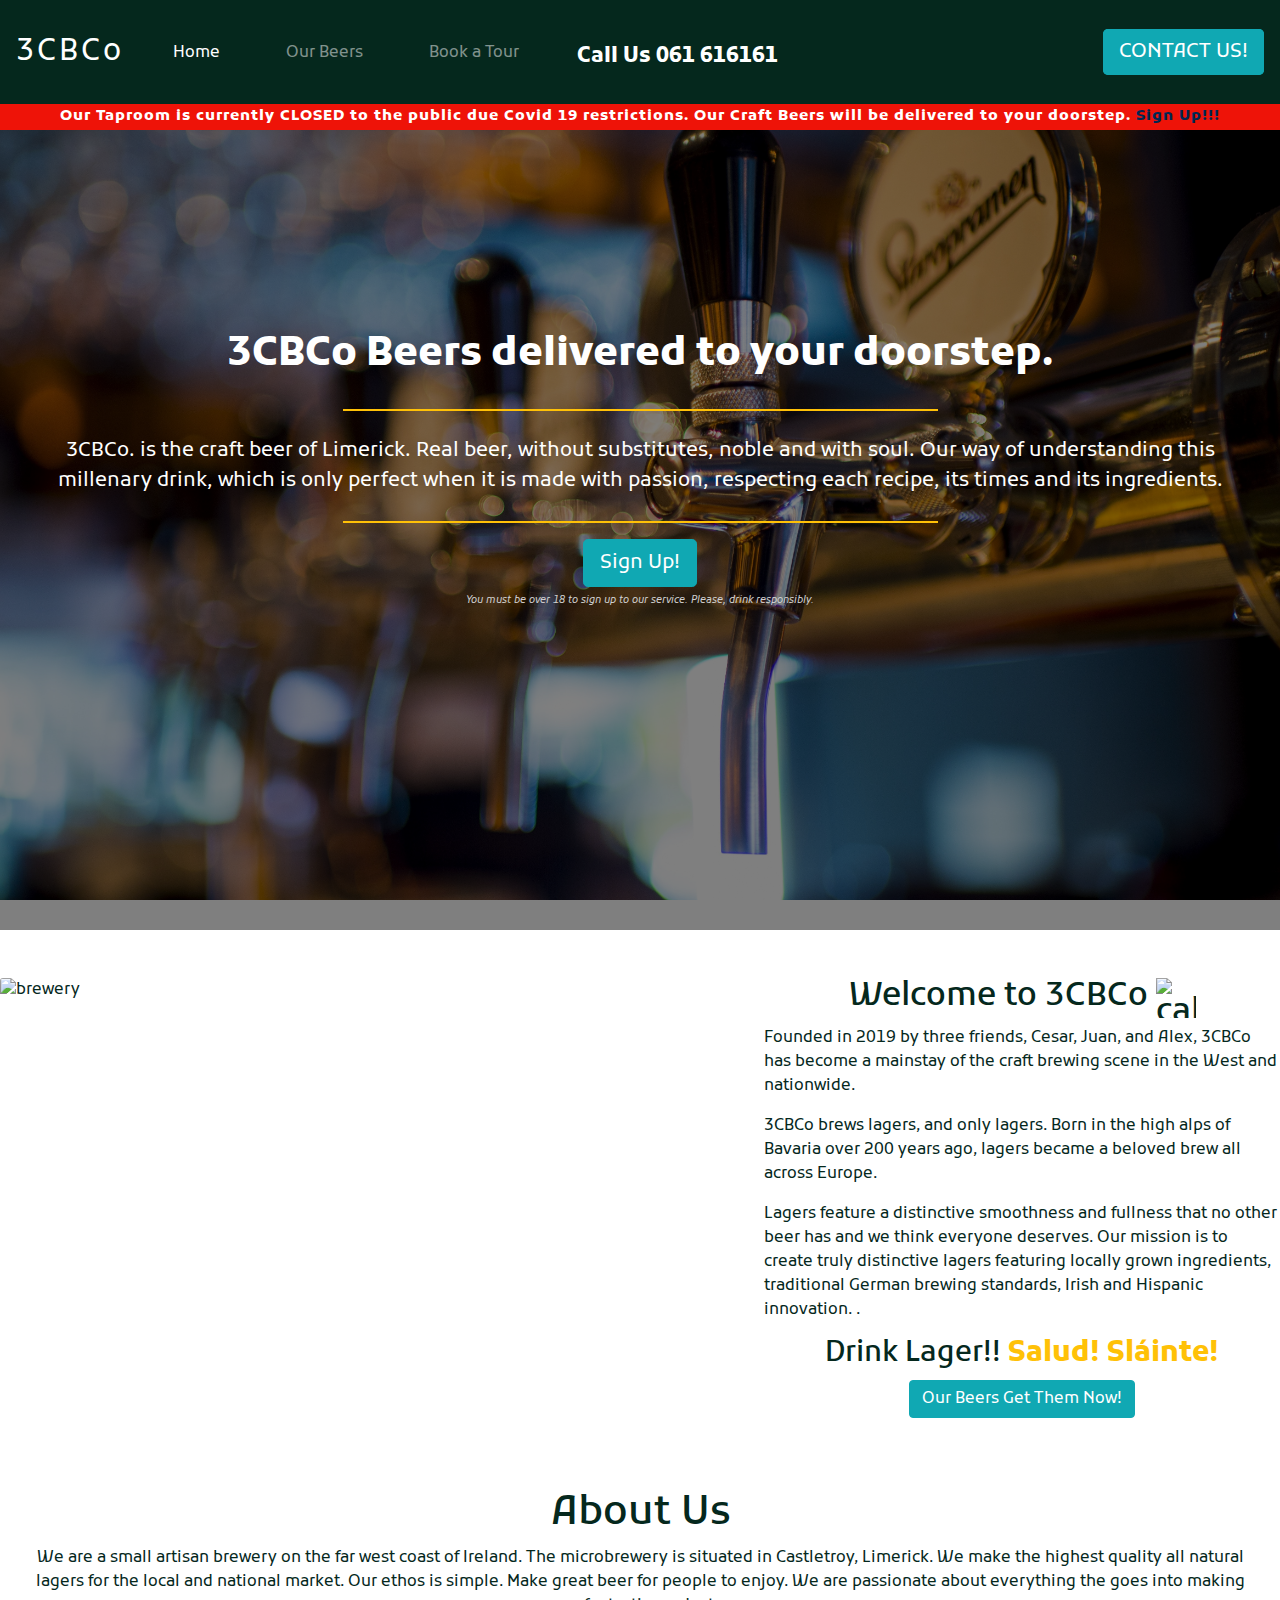
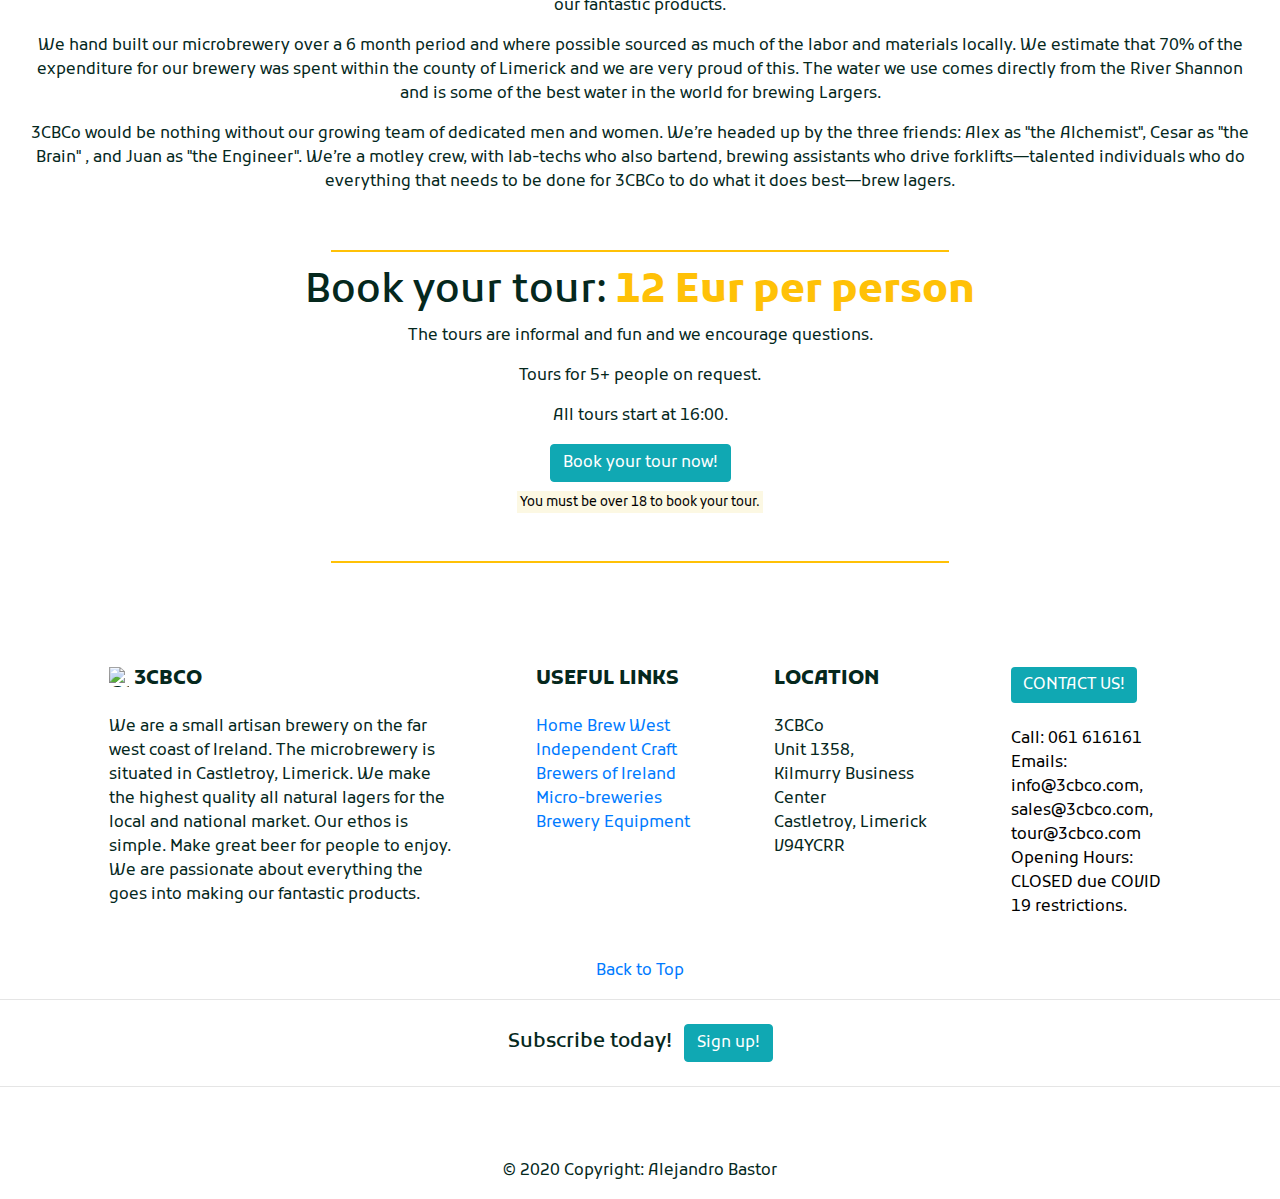
==== commit 541b1f60: "format the code" ====
--- a/index.html
+++ b/index.html
@@ -1,7 +1,8 @@
 <!DOCTYPE html>
 <html lang="en">
+
 <head>
-    
+
     <!-- Required meta tags -->
     <meta name="description" content="3CBCo | 3 Calaveras Brewery Co | Limerick Ireland" />
     <meta name="author" content="Alejandro Bastor">
@@ -15,161 +16,162 @@
 
     <link rel="stylesheet" href="https://maxcdn.bootstrapcdn.com/bootstrap/4.1.3/css/bootstrap.min.css">
     <link rel="stylesheet" href="https://use.fontawesome.com/releases/v5.6.1/css/all.css"
-    integrity="sha384-gfdkjb5BdAXd+lj+gudLWI+BXq4IuLW5IT+brZEZsLFm++aCMlF1V92rMkPaX4PP" crossorigin="anonymous" />
+        integrity="sha384-gfdkjb5BdAXd+lj+gudLWI+BXq4IuLW5IT+brZEZsLFm++aCMlF1V92rMkPaX4PP" crossorigin="anonymous" />
     <link rel="stylesheet" href="assets/css/style.css" />
     <link rel="icon" href="assets/images/calavera.ico">
 
     <title>3CBCo | Craft Beer Limerick Ireland</title>
 
 </head>
+
 <body>
 
     <!-- header navbar -->
     <nav id="nav-header" class="navbar fixed-top navbar-expand-lg navbar-dark ">
         <a class="navbar-brand" href="index.html">3CBCo</a>
-            <button class="navbar-toggler mr-2" type="button" data-toggle="collapse" data-target="#navbarNav" aria-controls="navbarNav" aria-expanded="false" aria-label="Toggle navigation">
+        <button class="navbar-toggler mr-2" type="button" data-toggle="collapse" data-target="#navbarNav"
+            aria-controls="navbarNav" aria-expanded="false" aria-label="Toggle navigation">
             <span class="navbar-toggler-icon"></span>
-            </button>
-            <div class="collapse navbar-collapse" id="navbarNav">
-                <ul class="navbar-nav">
-                    <li class="nav-item active">
-                        <a class="nav-link" href="index.html">Home <span class="sr-only">(current)</span></a>
-                    </li>
-                    <li class="nav-item">
-                        <a class="nav-link" href="beer.html">Our Beers</a>
-                    </li>
-                    <li class="nav-item">
-                        <a class="nav-link" href="tour.html">Book a Tour </a>
-                    </li>
-                    
-                    <li class="nav-item phone-number d-none d-lg-block my-2">
-                        <p><i class="fas fa-phone"></i> Call Us 061 616161</p>
-                    </li>
-                </ul>
-            </div>
-             <!--Contact button and modal form here- copied and edited from MDBootstrap-->
-            <div class="contact-btn">
-                <div class="d-none d-lg-block">
-                    <button type="button" class="btn btn-light btn-lg my-2 my-sm-0 contact-btn " data-toggle="modal"
-                        data-target="#contactmodal" aria-label="contact">CONTACT US!
-                    </button>
-                </div>
-            </div>
-            <!--Contact button and modal-->
+        </button>
+        <div class="collapse navbar-collapse" id="navbarNav">
+            <ul class="navbar-nav">
+                <li class="nav-item active">
+                    <a class="nav-link" href="index.html">Home <span class="sr-only">(current)</span></a>
+                </li>
+                <li class="nav-item">
+                    <a class="nav-link" href="beer.html">Our Beers</a>
+                </li>
+                <li class="nav-item">
+                    <a class="nav-link" href="tour.html">Book a Tour </a>
+                </li>
+
+                <li class="nav-item phone-number d-none d-lg-block my-2">
+                    <p><i class="fas fa-phone"></i> Call Us 061 616161</p>
+                </li>
+            </ul>
+        </div>
+        <!--Contact button and modal form here- copied and edited from MDBootstrap-->
+        <div class="contact-btn">
+            <div class="d-none d-lg-block">
+                <button type="button" class="btn btn-light btn-lg my-2 my-sm-0 contact-btn " data-toggle="modal"
+                    data-target="#contactmodal" aria-label="contact">CONTACT US!
+                </button>
+            </div>
+        </div>
+        <!--Contact button and modal-->
 
     </nav>
-
 
     <!--Alert Section-inspired to use from CI Whiskey Drop class-->
     <div class="alert alert-primary d-none d-lg-block d-xl-block" role="alert">
-        Our Taproom is currently CLOSED to the public due Covid 19 restrictions. Our Craft Beers will be delivered to your doorstep.
+        Our Taproom is currently CLOSED to the public due Covid 19 restrictions. Our Craft Beers will be delivered to
+        your doorstep.
         <a href="#" class="alert-link" data-toggle="modal" data-target="#signUpModal"> Sign Up!!! </a>
-        
+
     </div>
     <!--Alert Section-->
 
     <!--Jumbotron  CI Whiskey Drop class text from cierzo website rewrite-->
     <div class="container-fluid callout-container">
-    <!-- Callout -->
+        <!-- Callout -->
         <div class="opaque-overlay">&nbsp;</div>
-            <div class="row">
-                <div class="col-12">
-                    <section class="callout jumbotron text-center">
-                        <h1 class="jumbotron-header">3CBCo Beers delivered to your doorstep.</h1>
+        <div class="row">
+            <div class="col-12">
+                <section class="callout jumbotron text-center">
+                    <h1 class="jumbotron-header">3CBCo Beers delivered to your doorstep.</h1>
+                    <hr class="block-divider short-bar">
+                    <p class="lead">3CBCo. is the craft beer of Limerick. Real beer, without substitutes, noble and with
+                        soul. Our way of understanding this millenary drink, which is only perfect when it is made with
+                        passion, respecting each recipe, its times and its ingredients.
                         <hr class="block-divider short-bar">
-                        <p class="lead">3CBCo. is the craft beer of Limerick. Real beer, without substitutes, noble and with soul. Our way of understanding this millenary drink, which is only perfect when it is made with passion, respecting each recipe, its times and its ingredients.
-                        <hr class="block-divider short-bar">
-                        <button class="btn btn-lg btn--cta btn--red" data-toggle="modal" data-target="#signUpModal">Sign Up!</button>
-                        <p class="text-muted"><small>You must be over 18 to sign up to our service. Please, drink responsibly.</small></p>
-                    </section>
-                </div>
-            </div>
-    <!-- /.callout -->
+                        <button class="btn btn-lg btn--cta btn--red" data-toggle="modal" data-target="#signUpModal">Sign
+                            Up!</button>
+                    <p class="text-muted"><small>You must be over 18 to sign up to our service. Please, drink
+                            responsibly.</small></p>
+                </section>
+            </div>
+        </div>
+        <!-- /.callout -->
     </div>
     <!--Jumbotron -->
 
     <!--Grid row  & image copied and edited from MDBootstrap-->
-    <hr class="block-divider short-bar">
-    <div class="row">
-
-    <!--Grid column-->
-    
-    <div class="col-md-7 mb-4">
-
-      <div class="view overlay z-depth-1-half">
-        <img src="assets/images/brewery.jpg" class="card-img-top" alt="brewery">
-        <div class="mask rgba-white-light"></div>
-      </div>
-
-    </div>
-    <!--Grid column-->
-
-    <!--Grid column Text copy from Jack's Abbey website light modify-->
-    <div class="col-md-5 mb-4">
-    
-        <div class="row justify-content-center">
-            <h2>Welcome to 3CBCo <img src="assets/images/calavera.png" width="40" height="40" class="d-inline-block align-top" alt="calavera"  /></h2>
-        </div>
-        <p>Founded in 2019 by three friends, Cesar, Juan, and Alex, 3CBCo has become a mainstay of the craft brewing scene in the West and nationwide.</p>
-        <p> 3CBCo brews lagers, and only lagers. Born in the high alps of Bavaria over 200 years ago, lagers became a beloved brew all across Europe.</p> 
-        <p>Lagers feature a distinctive smoothness and fullness that no other beer has and we think everyone deserves.
-        
-        Our mission is to create truly distinctive lagers featuring locally grown ingredients, traditional German brewing standards, Irish and Hispanic innovation.
-        
-        .</p>
-
-        <div class="row justify-content-center">
-        
-            <h3>Drink Lager!!<span class="h1-ylw"> Salud! Sláinte!</span></h3>
-
-        </div>
-        
-            <div class="row justify-content-center">
-                <a href="beer.html" class="btn btn-info btn-beer btn--cta btn--red">Our Beers Get Them Now!</a>
-
-            </div>
-
-    </div>
-    <!--Grid column-->
-
-    </div>
+    <section class="welcome mt-1">
+        <!--Grid row-->
+        <div class="row mt-5">
+            <!--Grid column-->
+            <div class="col-md-7 mb-4">
+                <div class="view overlay z-depth-1-half">
+                    <img src="assets/images/brewery.jpg" class="card-img-top" alt="brewery">
+                    <div class="mask rgba-white-light"></div>
+                </div>
+            </div>
+            <!--Grid column-->
+            <!--Grid column Text copy from Jack's Abbey website light modify-->
+            <div class="col-md-5 mb-4">
+                <div class="row justify-content-center">
+                    <h2>Welcome to 3CBCo <img src="assets/images/calavera.png" width="40" height="40"
+                            class="d-inline-block align-top" alt="calavera" /></h2>
+                </div>
+                <p>Founded in 2019 by three friends, Cesar, Juan, and Alex, 3CBCo has become a mainstay of the craft
+                    brewing
+                    scene in the West and nationwide.</p>
+                <p> 3CBCo brews lagers, and only lagers. Born in the high alps of Bavaria over 200 years ago, lagers
+                    became
+                    a beloved brew all across Europe.</p>
+                <p>Lagers feature a distinctive smoothness and fullness that no other beer has and we think everyone
+                    deserves.
+                    Our mission is to create truly distinctive lagers featuring locally grown ingredients, traditional
+                    German brewing standards, Irish and Hispanic innovation.
+                    .</p>
+                <div class="row justify-content-center">
+                    <h3>Drink Lager!!<span class="h1-ylw"> Salud! Sláinte!</span></h3>
+                </div>
+                <div class="row justify-content-center">
+                    <a href="beer.html" class="btn btn-info btn-beer btn--cta btn--red">Our Beers Get Them Now!</a>
+                </div>
+            </div>
+            <!--Grid column-->
+        </div>
+    </section>
     <!--Grid row-->
 
     <!--Why us section-text copied from Treaty city, Jack's Abbey, Mescan  and edited slightly-->
     <section class="why-us-section">
+        <!-- <hr class="block-divider short-bar">                                    -->
+        <h1 class="d-none d-md-block">About Us </h1>
+        <p class="d-none d-md-block">
+            We are a small artisan brewery on the far west coast of Ireland.
+            The microbrewery is situated in Castletroy, Limerick.
+            We make the highest quality all natural lagers for the local and national market.
+            Our ethos is simple. Make great beer for people to enjoy.
+            We are passionate about everything the goes into making our fantastic products.
+        </p>
+        <p class="d-none d-md-block">
+            We hand built our microbrewery over a 6 month period and where possible sourced as much of the labor and
+            materials locally.
+            We estimate that 70% of the expenditure for our brewery was spent within the county of Limerick and we are
+            very proud of this.
+            The water we use comes directly from the River Shannon and is some of the best water in the world for
+            brewing Largers.
+        </p>
+        <p class="d-none d-md-block">
+            3CBCo would be nothing without our growing team of dedicated men and women. We’re headed up by the three
+            friends: Alex as "the Alchemist", Cesar as "the Brain" , and Juan as "the Engineer".
+            We’re a motley crew, with lab-techs who also bartend, brewing assistants who drive forklifts—talented
+            individuals who do everything that needs to be done for 3CBCo to do what it does best—brew lagers.
+        </p>
+        <br>
         <hr class="block-divider short-bar">
-            <h1>About Us </h1>
-                <p class="d-none d-md-block">
-                    We are a small artisan brewery on the far west coast of Ireland. 
-                    The microbrewery is situated in Castletroy, Limerick. 
-                    We make the highest quality all natural lagers for the local and national market. 
-                    Our ethos is simple. Make great beer for people to enjoy. 
-                    We are passionate about everything the goes into making our fantastic products.
-                </p>
-                <p class="d-none d-md-block">
-                    We hand built our microbrewery over a 6 month period and where possible sourced as much of the labor and materials locally. 
-                    We estimate that 70% of the expenditure for our brewery was spent within the county of Limerick and we are very proud of this. 
-                    The water we use comes directly from the River Shannon and is some of the best water in the world for brewing Largers.
-                </p>
-
-                <p>
-                    3CBCo would be nothing without our growing team of dedicated men and women. We’re headed up by the three friends: Alex as "the Alchemist", Cesar as "the Brain" , and Juan as "the Engineer".
-
-                    We’re a motley crew, with lab-techs who also bartend, brewing assistants who drive forklifts—talented individuals who do everything that needs to be done for 3CBCo to do what it does best—brew lagers.
-                </p>
-    
-        <br>
-            <hr class="block-divider short-bar">
-                <div class="your-way">
-                    <h1>Book your tour:<span class="h1-ylw"> <i class="fas fa-euro-sign"></i>12 Eur per person</span></h1>
-                    <p><i class="fas fa-beer"></i> The tours are informal and fun and we encourage questions. </p>
-                    <p><i class="fas fa-beer"></i> Tours for 5+ people on request.</p>
-                    <p><i class="fas fa-beer"></i> All tours start at 16:00.</p>
-                    <a href="tour.html" class="btn btn-info">Book your tour now!</a>
-                    <hr class="clearfix w-100 d-md-none" />
-                    <p class="text-muted mt-2"><small><mark>You must be over 18 to book your tour.</mark></small></p>
-                </div>
-        
+        <div class="your-way">
+            <h1>Book your tour:<span class="h1-ylw"><i class="fas fa-euro-sign"></i> 12 Eur per person</span></h1>
+            <p><i class="fas fa-beer"></i> The tours are informal and fun and we encourage questions. </p>
+            <p><i class="fas fa-beer"></i> Tours for 5+ people on request.</p>
+            <p><i class="fas fa-beer"></i> All tours start at 16:00.</p>
+            <a href="tour.html" class="btn btn-info btn--cta btn--red">Book your tour now!</a>
+
+            <p class="text-muted mt-2"><small><mark>You must be over 18 to book your tour.</mark></small></p>
+        </div>
         <hr class="short-bar" />
     </section>
     <!--Why us section-->
@@ -179,14 +181,15 @@
         <div class="container text-center text-md-left">
             <div class="row footer-row">
                 <div class="col-md-4 mx-auto">
-                    <h5 class="font-weight-bold text-uppercase mt-3 mb-4"><img src="assets/images/calavera.png" width="20" height="20" class="d-inline-block align-top" alt="calavera"  />
+                    <h5 class="font-weight-bold text-uppercase mt-3 mb-4"><img src="assets/images/calavera.png"
+                            width="20" height="20" class="d-inline-block align-top" alt="calavera" />
                         3CBCo
                     </h5>
                     <p>
-                        We are a small artisan brewery on the far west coast of Ireland. 
-                        The microbrewery is situated in Castletroy, Limerick. 
-                        We make the highest quality all natural lagers for the local and national market. 
-                        Our ethos is simple. Make great beer for people to enjoy. 
+                        We are a small artisan brewery on the far west coast of Ireland.
+                        The microbrewery is situated in Castletroy, Limerick.
+                        We make the highest quality all natural lagers for the local and national market.
+                        Our ethos is simple. Make great beer for people to enjoy.
                         We are passionate about everything the goes into making our fantastic products.
                     </p>
                 </div>
@@ -196,12 +199,11 @@
                     <ul class="list-unstyled">
                         <li>
                             <a href="https://www.homebrewwest.ie/microbrewery-equipment-ireland-238-c.asp"
-                            target="_blank">Home Brew West</a>
-                        </li>
-                        <li><a href="http://icbi.ie/"
-                            target="_blank">Independent Craft Brewers of Ireland</a></li>
-                        <li><a href="https://www.geterbrewed.ie/micro-breweries/"
-                            target="_blank">Micro-breweries</a></li>
+                                target="_blank">Home Brew West</a>
+                        </li>
+                        <li><a href="http://icbi.ie/" target="_blank">Independent Craft Brewers of Ireland</a></li>
+                        <li><a href="https://www.geterbrewed.ie/micro-breweries/" target="_blank">Micro-breweries</a>
+                        </li>
                         <li><a href="https://www.brewerybeerequipment.com/" target="_blank">Brewery Equipment</a></li>
                     </ul>
                 </div>
@@ -226,15 +228,11 @@
                         <li>
                             V94YCRR
                         </li>
-
                     </ul>
                 </div>
                 <!-- Grid column -->
-
                 <hr class="clearfix w-100 d-md-none" />
-
                 <!-- Grid column -->
-
                 <div class="col-md-2 mx-auto">
                     <!-- Links -->
                     <h5 class="font-weight-bold text-uppercase mt-3 mb-4"><button type="button"
@@ -242,13 +240,12 @@
                             data-target="#contactmodal">CONTACT US!
                         </button>
                     </h5>
-
                     <ul class="footer-contact list-unstyled">
                         <li>
                             Call: 061 616161
                         </li>
                         <li>
-                            Email: info@3cbco.com
+                            Emails: info@3cbco.com, sales@3cbco.com, tour@3cbco.com
                         </li>
                         <li>
                             Opening Hours: CLOSED due COVID 19 restrictions.
@@ -261,25 +258,20 @@
         <div class="col top-button text-center">
             <a href="#top"><i class="fas fa-arrow-circle-up"></i><br />Back to Top</a>
         </div>
-        <!--Back to top button-->
-
         <hr />
-
         <!-- Call to action subscribe button here -->
         <ul class="list-unstyled list-inline text-center py-2">
             <li class="list-inline-item">
                 <h5 class="mb-1">Subscribe today!</h5>
             </li>
             <li class="list-inline-item">
-                <button class="btn btn-primary btn-rounded btn--cta btn--red" data-toggle="modal" data-target="#signUpModal">
+                <button class="btn btn-primary btn-rounded btn--cta btn--red" data-toggle="modal"
+                    data-target="#signUpModal">
                     Sign up!
                 </button>
             </li>
         </ul>
-        <!-- Subscribe button -->
-
         <hr />
-
         <!-- Social buttons/links -->
         <ul class="list-unstyled list-inline text-center">
             <li class="list-inline-item">
@@ -304,23 +296,19 @@
                 </a>
             </li>
         </ul>
-        <!-- Social buttons/links -->
-
         <!-- Copyright from MDBootstrap-->
         <div class="footer-copyright text-center py-3">
             © 2020 Copyright: Alejandro Bastor
-
-        </div>
-        <!-- Copyright-->
-
+        </div>
     </footer>
     <!-- Footer -->
 
     <!--Modal forms from Bootstrap4.5 and CI Modal Forms class-->
-        <!--Contact Us Modal Form-->
-        <div class="modal" tabindex="-1" role="dialog" id="contactmodal">
-            <div class="modal-dialog" role="document">
-                <div class="modal-content">
+    <!--Contact Us Modal Form-->
+    <div class="modal" tabindex="-1" role="dialog" id="contactmodal">
+        <div class="modal-dialog" role="document">
+            <div class="modal-content">
+                <form method="POST" action="https://formdump.codeinstitute.net/">
                     <div class="modal-header">
                         <h4 class="modal-title">
                             <i class="far fa-envelope"></i> Send Us Your Enquiry!
@@ -330,45 +318,49 @@
                         </button>
                     </div>
                     <div class="modal-body">
-                        <form>
-                            <div class="form-group">
-                                <label for="exampleFormControlTextarea1"><i class="fas fa-signature"></i> Name</label>
-                                <textarea class="form-control" id="exampleFormControlTextarea1" rows="1"
-                                    placeholder="Full Name"></textarea>
-                            </div>
-                            <div class="form-group">
-                                <label for="exampleInputEmail1"><i class="fas fa-at"></i> Email</label>
-                                <input type="email" class="form-control" id="exampleInputEmail1"
-                                    aria-describedby="emailHelp" placeholder="Enter email" required />
-                                <small id="emailHelp" class="form-text text-muted">We'll never share your email with anyone
-                                    else.</small>
-                            </div>
-                            <div class="form-group">
-                                <label for="exampleFormControlTextarea1"><i class="fas fa-mobile"></i> Contact
-                                    Number</label>
-                                <textarea class="form-control" id="exampleFormControlTextarea0" rows="1"
-                                    placeholder="Contact Number"></textarea>
-                            </div>
-                            <div class="form-group">
-                                <label for="exampleFormControlTextarea1"><i class="fas fa-info-circle"></i> Enquiry
-                                    details:</label>
-                                <textarea class="form-control" id="exampleFormControlTextarea2" rows="5"
-                                    placeholder="Questions, comments? Shoot us a note and we’ll get back to you soon! Taproom reservation not accepted - FIRST COME, FIRST SERVED."></textarea>
-                            </div>
-                            <button type="submit" class="btn btn-secondary" data-dismiss="modal">Close</button>
-                            <button type="submit" class="btn btn-primary">
-                                <i class="fas fa-envelope"></i> Send
-                            </button>
-                        </form>
+                        <div class="form-group">
+                            <label for="fname"><i class="fas fa-signature"></i> Name</label>
+                            <input type="text" name="fname" class="form-control" id="fname" placeholder="Your Name"
+                                required>
+                            <!--
+                            <textarea class="form-control" id="exampleFormControlTextarea1" rows="1"
+                                placeholder="Full Name"></textarea> -->
+                        </div>
+                        <div class="form-group">
+                            <label for="email"><i class="fas fa-at"></i> Email</label>
+                            <input type="email" name="email" class="form-control" id="email"
+                                aria-describedby="emailHelp" placeholder="Enter email" required />
+                            <small id="emailHelp" class="form-text text-muted">We'll never share your email with anyone
+                                else.</small>
+                        </div>
+                        <div class="form-group">
+                            <label for="mobilephone"><i class="fas fa-mobile"></i> Contact
+                                Number</label>
+                            <input type="text" class="form-control" name="mobilephone" id="mobilephone"
+                                placeholder="Contact Number">
+                        </div>
+                        <div class="form-group">
+                            <label for="enquiry"><i class="fas fa-info-circle"></i> Enquiry
+                                details:</label>
+                            <textarea class="form-control" name="enquiry" id="enquiry" rows="5"
+                                placeholder="Questions, comments? Shoot us a note and we’ll get back to you soon! Taproom reservation not accepted - FIRST COME, FIRST SERVED."></textarea>
+                        </div>
+                        <button type="submit" class="btn btn-success">
+                            <i class="fas fa-envelope"></i> Send
+                        </button>
+                        <button type="submit" class="btn btn-danger" data-dismiss="modal"><i
+                                class="fas fa-times-circle"></i> Close</button>
                     </div>
-                </div>
-            </div>
-        </div>
-
-        <!--Subscribe modal-->
-        <div class="modal" tabindex="-1" role="dialog" id="signUpModal">
-            <div class="modal-dialog" role="document">
-                <div class="modal-content">
+                </form>
+            </div>
+        </div>
+    </div>
+
+    <!--Subscribe modal-->
+    <div class="modal" tabindex="-1" role="dialog" id="signUpModal">
+        <div class="modal-dialog" role="document">
+            <div class="modal-content">
+                <form method="POST" action="https://formdump.codeinstitute.net/">
                     <div class="modal-header">
                         <h5 class="modal-title"><i class="far fa-envelope"></i> Sign Up to 3CBCo!</h5>
                         <button type="button" class="close" data-dismiss="modal" aria-label="Close">
@@ -376,46 +368,45 @@
                         </button>
                     </div>
                     <div class="modal-body">
-                        <form>
-                            <div class="form-group">
-                                <label for="exampleInputEmail1">Email address</label>
-                                <input type="email" class="form-control" id="exampleInputEmail2"
-                                    aria-describedby="emailHelp" placeholder="Enter email" required />
-                                <small id="emailHelp1" class="form-text text-muted">We'll never share your email with anyone
-                                    else.</small>
-                            </div>
-                            <div class="form-group">
-                                <label for="password">Password</label>
-                                <input type="password" class="form-control" id="password" placeholder="Password" required />
-                            </div>
-                            <div class="form-group">
-                                <label for="repeatPassword">Repeat Password</label>
-                                <input type="password" class="form-control" id="repeatPassword"
-                                    placeholder="Repeat Password" required />
-                            </div>
-                            <button type="submit" class="btn btn-secondary" data-dismiss="modal">Close</button>
-                            <button type="submit" class="btn btn-primary">Submit</button>
-                        </form>
+                        <div class="form-group">
+                            <label for="email2">Email address</label>
+                            <input type="email" name="email2" class="form-control" id="email2"
+                                aria-describedby="emailHelp" placeholder="Enter email" required />
+                            <small id="emailHelp1" class="form-text text-muted">We'll never share your email with anyone
+                                else.</small>
+                        </div>
+                        <div class="form-group">
+                            <label for="password">Password</label>
+                            <input type="password" name="password1" class="form-control" id="password"
+                                placeholder="Password" required />
+                        </div>
+                        <div class="form-group">
+                            <label for="repeatPassword">Repeat Password</label>
+                            <input type="password" name="password2" class="form-control" id="repeatPassword"
+                                placeholder="Repeat Password" required />
+                        </div>
+                        <button type="submit" class="btn btn-success">
+                            <i class="fas fa-check-circle"></i> Submit
+                        </button>
+                        <button type="submit" class="btn btn-danger" data-dismiss="modal"><i
+                                class="fas fa-times-circle"></i> Close</button>
                     </div>
-                </div>
-            </div>
-        </div>
+                </form>
+            </div>
+        </div>
+    </div>
     <!--Subscribe modal-->
 
     <!--Copied from Bootstrap 4 https://getbootstrap.com/docs/4.5/getting-started/download/ for use of Modal forms-->
     <script src="https://code.jquery.com/jquery-3.3.1.slim.min.js"
-    integrity="sha384-q8i/X+965DzO0rT7abK41JStQIAqVgRVzpbzo5smXKp4YfRvH+8abtTE1Pi6jizo" crossorigin="anonymous">
-    </script>
+        integrity="sha384-q8i/X+965DzO0rT7abK41JStQIAqVgRVzpbzo5smXKp4YfRvH+8abtTE1Pi6jizo" crossorigin="anonymous">
+        </script>
     <script src="https://cdnjs.cloudflare.com/ajax/libs/popper.js/1.14.7/umd/popper.min.js"
-    integrity="sha384-UO2eT0CpHqdSJQ6hJty5KVphtPhzWj9WO1clHTMGa3JDZwrnQq4sF86dIHNDz0W1" crossorigin="anonymous">
-    </script>
+        integrity="sha384-UO2eT0CpHqdSJQ6hJty5KVphtPhzWj9WO1clHTMGa3JDZwrnQq4sF86dIHNDz0W1" crossorigin="anonymous">
+        </script>
     <script src="https://stackpath.bootstrapcdn.com/bootstrap/4.3.1/js/bootstrap.min.js"
-    integrity="sha384-JjSmVgyd0p3pXB1rRibZUAYoIIy6OrQ6VrjIEaFf/nJGzIxFDsf4x0xIM+B07jRM" crossorigin="anonymous">
-    </script>
-
-
-
-
-    
+        integrity="sha384-JjSmVgyd0p3pXB1rRibZUAYoIIy6OrQ6VrjIEaFf/nJGzIxFDsf4x0xIM+B07jRM" crossorigin="anonymous">
+        </script>
+
 </body>
 </html>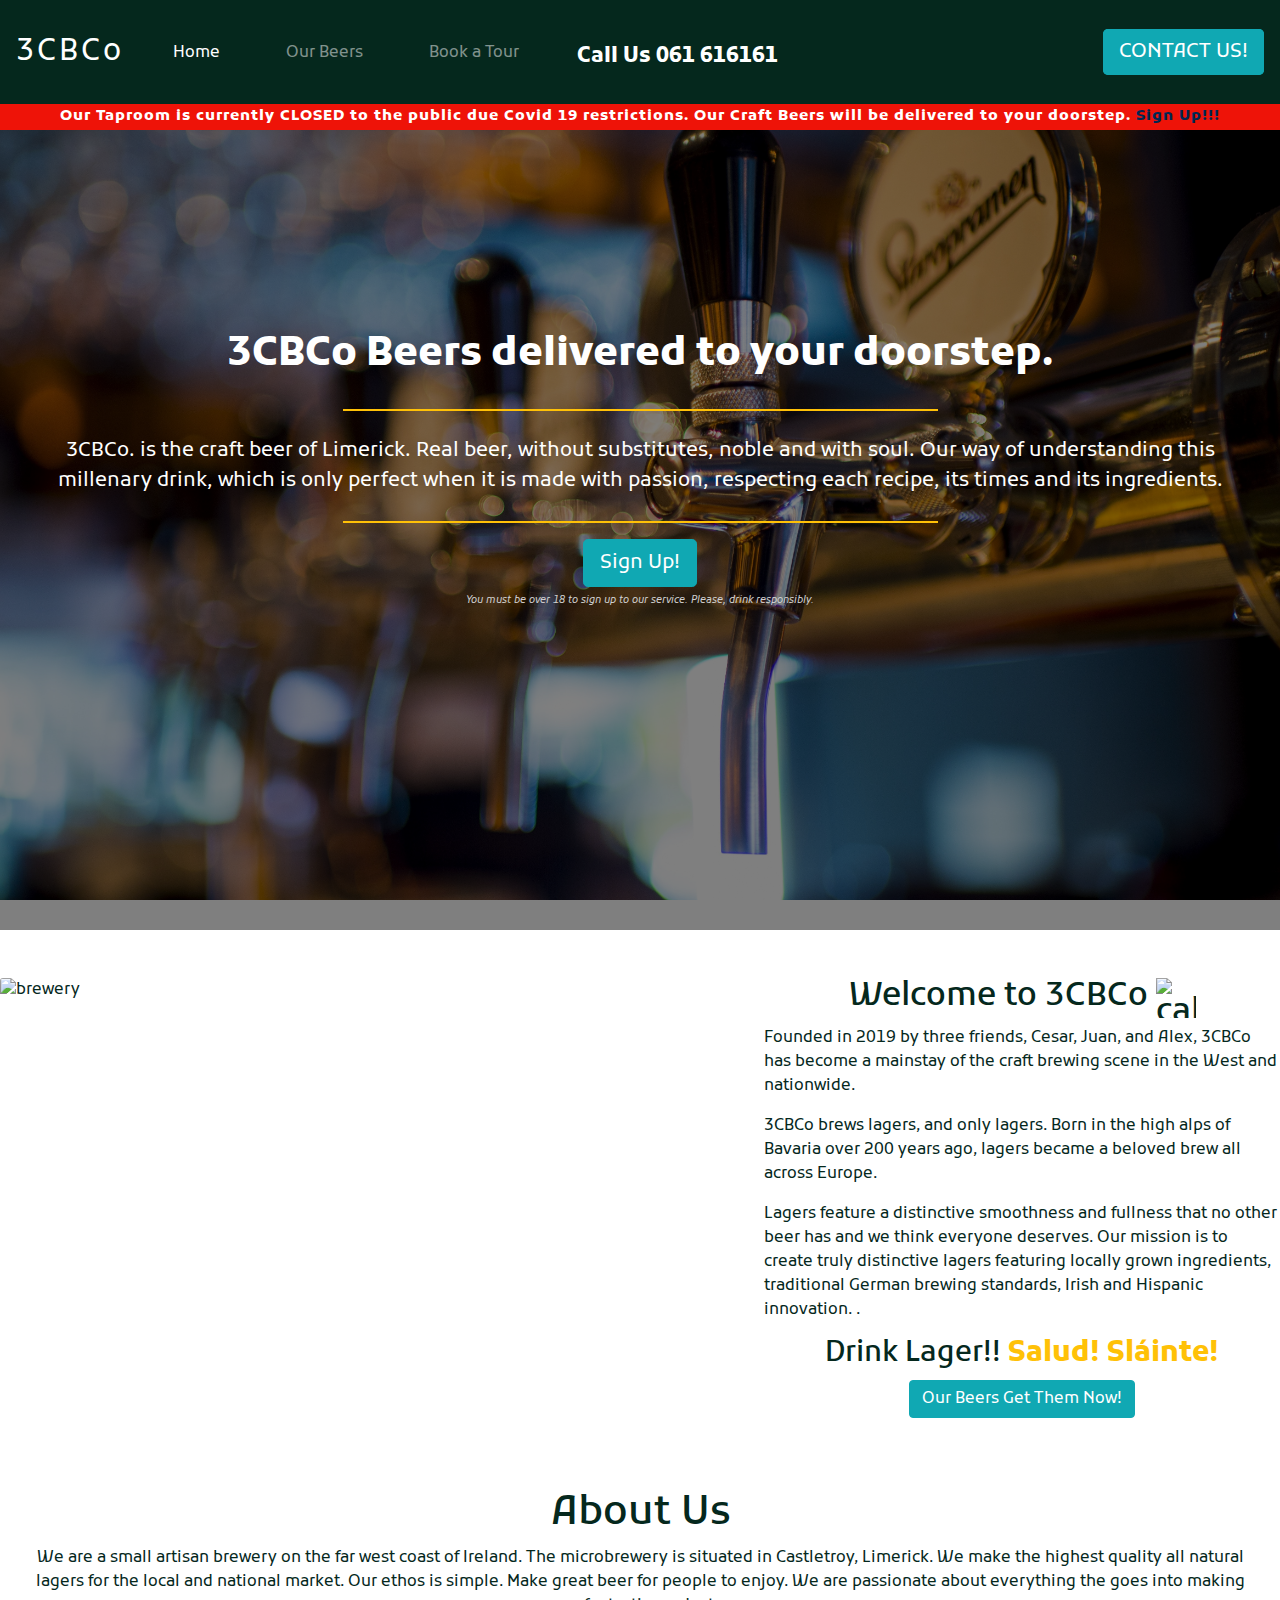
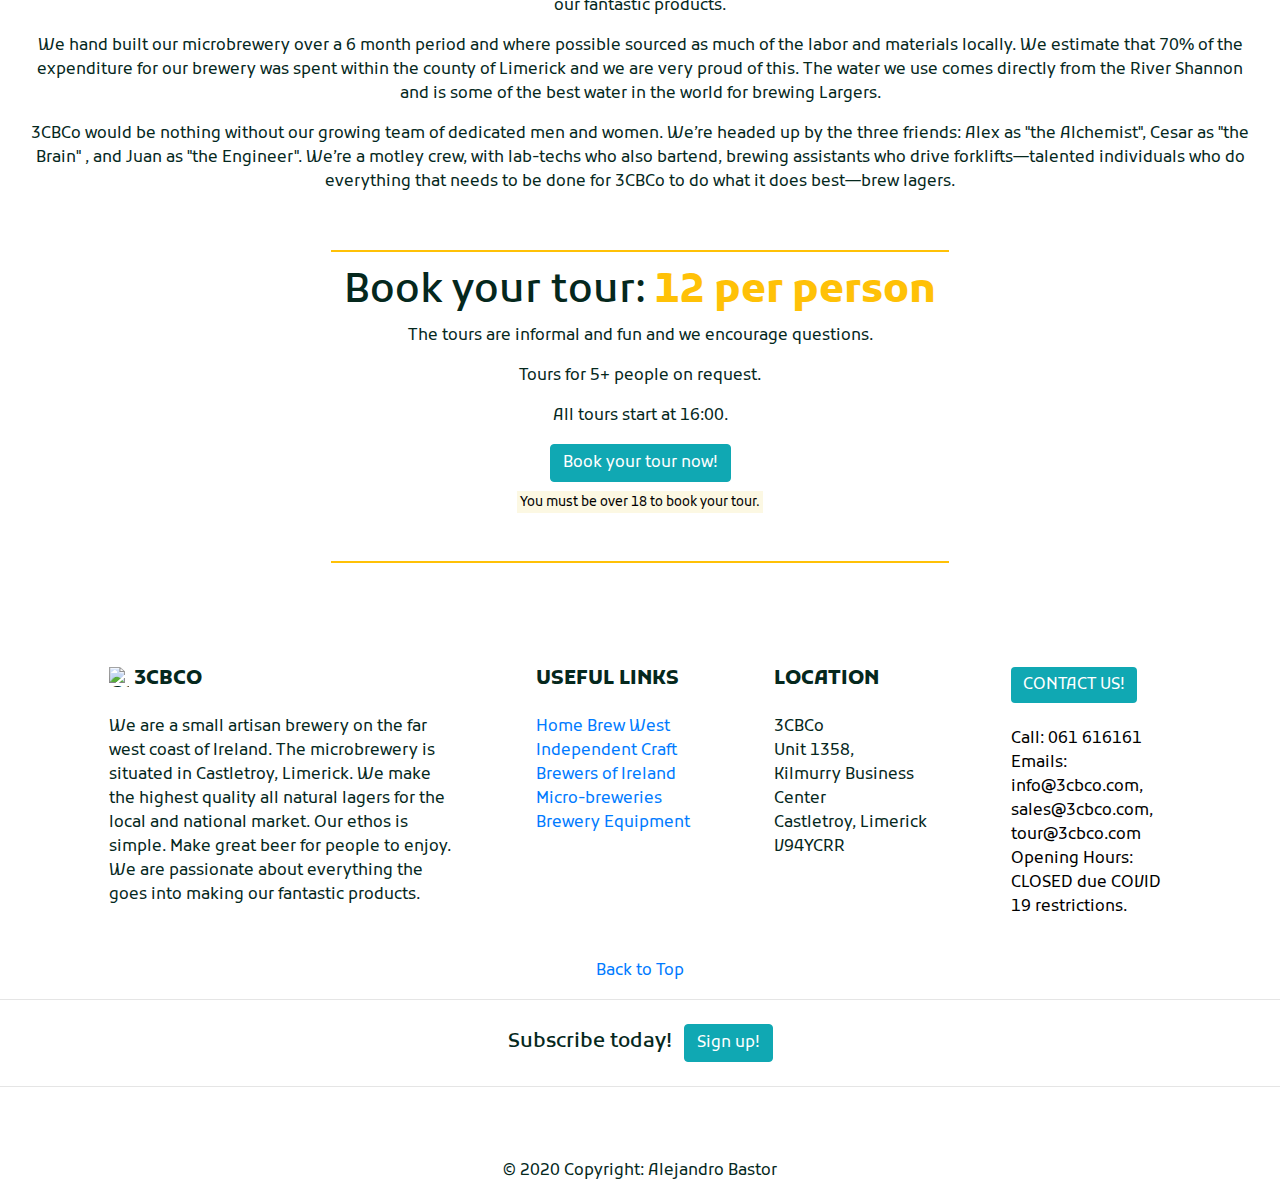
==== commit d07ad75e: "Added contact us code for nav bar smartphone format" ====
--- a/index.html
+++ b/index.html
@@ -1,31 +1,21 @@
 <!DOCTYPE html>
 <html lang="en">
-
 <head>
-
     <!-- Required meta tags -->
     <meta name="description" content="3CBCo | 3 Calaveras Brewery Co | Limerick Ireland" />
     <meta name="author" content="Alejandro Bastor">
     <meta charset="UTF-8">
     <meta name="viewport" content="width=device-width, initial-scale=1.0, shrink-to-fit=no">
-
-
-
     <!-- Required links Google Fonts Bootstrap Fontawesome CSS  ICON-->
     <link href="https://fonts.googleapis.com/css2?family=Kufam&display=swap" rel="stylesheet">
-
     <link rel="stylesheet" href="https://maxcdn.bootstrapcdn.com/bootstrap/4.1.3/css/bootstrap.min.css">
     <link rel="stylesheet" href="https://use.fontawesome.com/releases/v5.6.1/css/all.css"
         integrity="sha384-gfdkjb5BdAXd+lj+gudLWI+BXq4IuLW5IT+brZEZsLFm++aCMlF1V92rMkPaX4PP" crossorigin="anonymous" />
     <link rel="stylesheet" href="assets/css/style.css" />
     <link rel="icon" href="assets/images/calavera.ico">
-
     <title>3CBCo | Craft Beer Limerick Ireland</title>
-
 </head>
-
 <body>
-
     <!-- header navbar -->
     <nav id="nav-header" class="navbar fixed-top navbar-expand-lg navbar-dark ">
         <a class="navbar-brand" href="index.html">3CBCo</a>
@@ -44,7 +34,11 @@
                 <li class="nav-item">
                     <a class="nav-link" href="tour.html">Book a Tour </a>
                 </li>
-
+                <li class="nav-item d-lg-none ">
+                    <a class="nav-link" href="#" data-toggle="modal" data-target="#contactmodal" aria-label="contact">
+                        Contact Us
+                    </a>
+                </li>
                 <li class="nav-item phone-number d-none d-lg-block my-2">
                     <p><i class="fas fa-phone"></i> Call Us 061 616161</p>
                 </li>
@@ -59,18 +53,14 @@
             </div>
         </div>
         <!--Contact button and modal-->
-
     </nav>
-
     <!--Alert Section-inspired to use from CI Whiskey Drop class-->
     <div class="alert alert-primary d-none d-lg-block d-xl-block" role="alert">
         Our Taproom is currently CLOSED to the public due Covid 19 restrictions. Our Craft Beers will be delivered to
         your doorstep.
         <a href="#" class="alert-link" data-toggle="modal" data-target="#signUpModal"> Sign Up!!! </a>
-
     </div>
     <!--Alert Section-->
-
     <!--Jumbotron  CI Whiskey Drop class text from cierzo website rewrite-->
     <div class="container-fluid callout-container">
         <!-- Callout -->
@@ -82,7 +72,7 @@
                     <hr class="block-divider short-bar">
                     <p class="lead">3CBCo. is the craft beer of Limerick. Real beer, without substitutes, noble and with
                         soul. Our way of understanding this millenary drink, which is only perfect when it is made with
-                        passion, respecting each recipe, its times and its ingredients.
+                        passion, respecting each recipe, its times and its ingredients.</p>
                         <hr class="block-divider short-bar">
                         <button class="btn btn-lg btn--cta btn--red" data-toggle="modal" data-target="#signUpModal">Sign
                             Up!</button>
@@ -94,7 +84,6 @@
         <!-- /.callout -->
     </div>
     <!--Jumbotron -->
-
     <!--Grid row  & image copied and edited from MDBootstrap-->
     <section class="welcome mt-1">
         <!--Grid row-->
@@ -135,7 +124,6 @@
         </div>
     </section>
     <!--Grid row-->
-
     <!--Why us section-text copied from Treaty city, Jack's Abbey, Mescan  and edited slightly-->
     <section class="why-us-section">
         <!-- <hr class="block-divider short-bar">                                    -->
@@ -164,18 +152,16 @@
         <br>
         <hr class="block-divider short-bar">
         <div class="your-way">
-            <h1>Book your tour:<span class="h1-ylw"><i class="fas fa-euro-sign"></i> 12 Eur per person</span></h1>
+            <h1>Book your tour:<span class="h1-ylw"><i class="fas fa-euro-sign"></i> 12 per person</span></h1>
             <p><i class="fas fa-beer"></i> The tours are informal and fun and we encourage questions. </p>
             <p><i class="fas fa-beer"></i> Tours for 5+ people on request.</p>
             <p><i class="fas fa-beer"></i> All tours start at 16:00.</p>
             <a href="tour.html" class="btn btn-info btn--cta btn--red">Book your tour now!</a>
-
             <p class="text-muted mt-2"><small><mark>You must be over 18 to book your tour.</mark></small></p>
         </div>
         <hr class="short-bar" />
     </section>
     <!--Why us section-->
-
     <!-- Footer - code taken from Basic Footer in MDBootstrap and edited-->
     <footer class="page-footer font-small stylish-color-dark pt-4">
         <div class="container text-center text-md-left">
@@ -265,8 +251,7 @@
                 <h5 class="mb-1">Subscribe today!</h5>
             </li>
             <li class="list-inline-item">
-                <button class="btn btn-primary btn-rounded btn--cta btn--red" data-toggle="modal"
-                    data-target="#signUpModal">
+                <button class="btn btn-rounded btn--cta btn--red" data-toggle="modal" data-target="#signUpModal">
                     Sign up!
                 </button>
             </li>
@@ -302,7 +287,6 @@
         </div>
     </footer>
     <!-- Footer -->
-
     <!--Modal forms from Bootstrap4.5 and CI Modal Forms class-->
     <!--Contact Us Modal Form-->
     <div class="modal" tabindex="-1" role="dialog" id="contactmodal">
@@ -355,7 +339,6 @@
             </div>
         </div>
     </div>
-
     <!--Subscribe modal-->
     <div class="modal" tabindex="-1" role="dialog" id="signUpModal">
         <div class="modal-dialog" role="document">
@@ -396,7 +379,6 @@
         </div>
     </div>
     <!--Subscribe modal-->
-
     <!--Copied from Bootstrap 4 https://getbootstrap.com/docs/4.5/getting-started/download/ for use of Modal forms-->
     <script src="https://code.jquery.com/jquery-3.3.1.slim.min.js"
         integrity="sha384-q8i/X+965DzO0rT7abK41JStQIAqVgRVzpbzo5smXKp4YfRvH+8abtTE1Pi6jizo" crossorigin="anonymous">
@@ -407,6 +389,5 @@
     <script src="https://stackpath.bootstrapcdn.com/bootstrap/4.3.1/js/bootstrap.min.js"
         integrity="sha384-JjSmVgyd0p3pXB1rRibZUAYoIIy6OrQ6VrjIEaFf/nJGzIxFDsf4x0xIM+B07jRM" crossorigin="anonymous">
         </script>
-
 </body>
 </html>--- a/assets/css/style.css
+++ b/assets/css/style.css
@@ -364,3 +364,10 @@
         padding: .375rem .75rem;
     }
   }
+
+  /*, .carousel-indicators 
+.carousel-control-next,
+.carousel-control-prev  {
+    filter: invert(100%);
+}
+*/
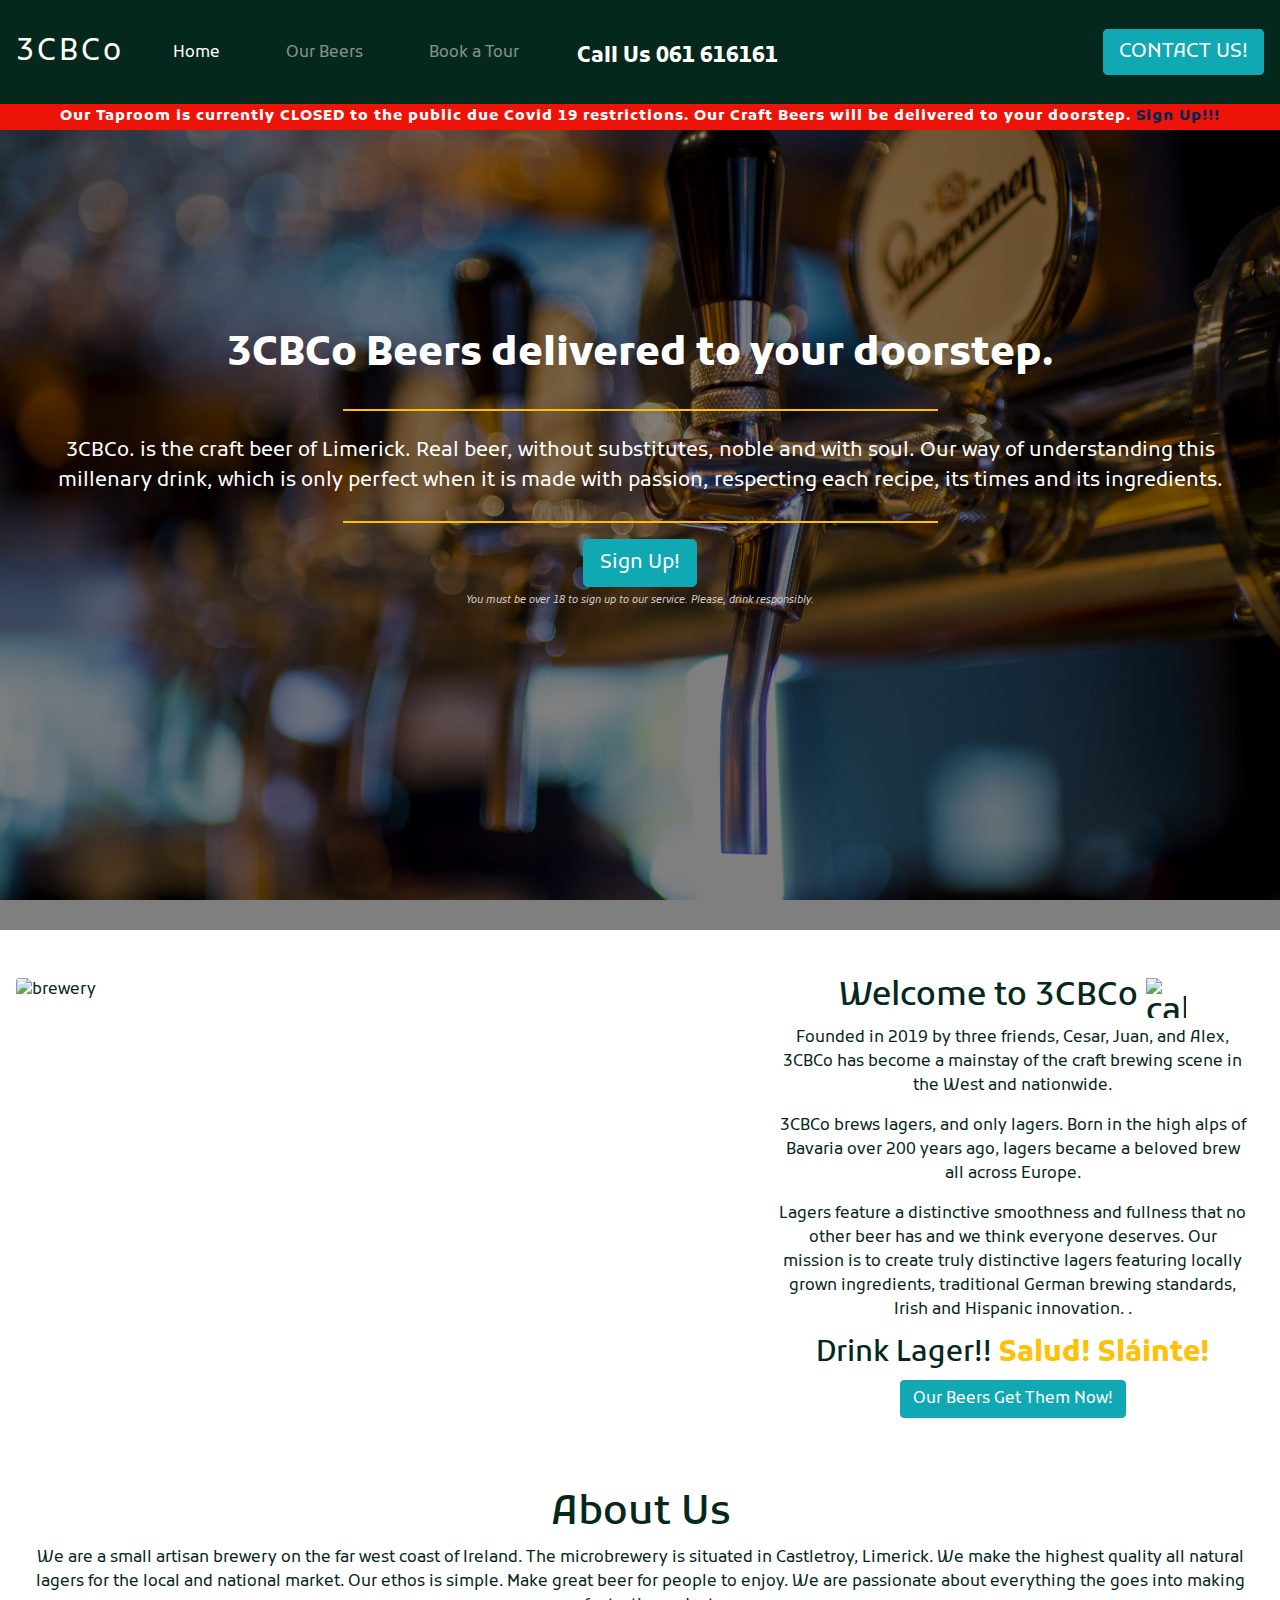
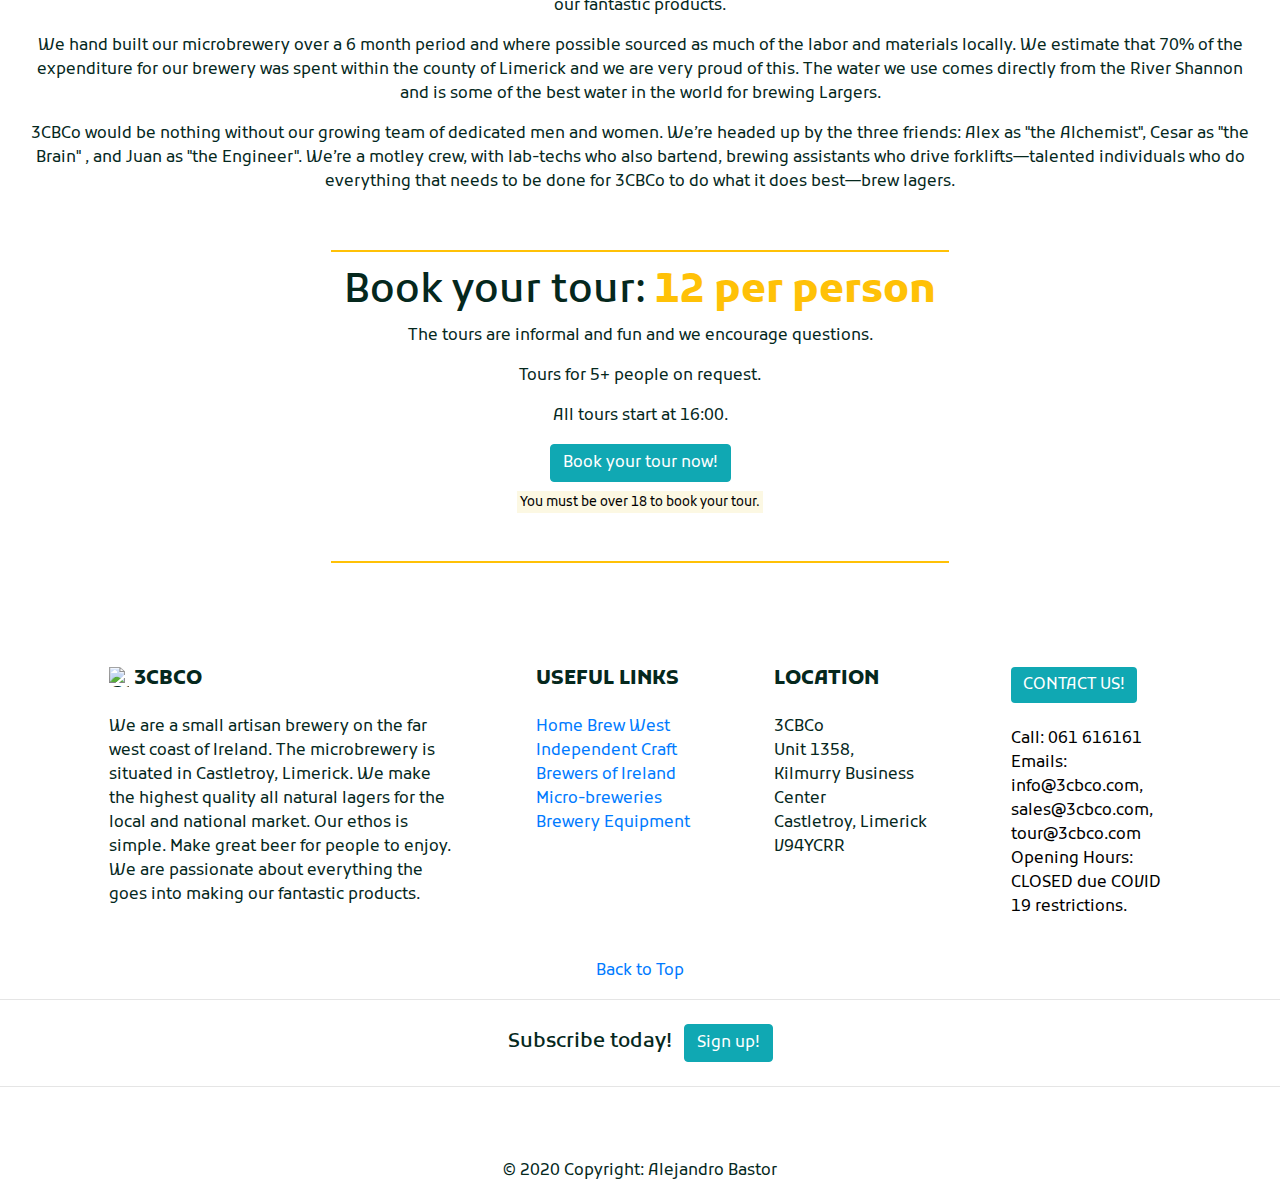
==== commit 5ec5a880: "formatting all html files" ====
--- a/index.html
+++ b/index.html
@@ -1,5 +1,6 @@
 <!DOCTYPE html>
 <html lang="en">
+
 <head>
     <!-- Required meta tags -->
     <meta name="description" content="3CBCo | 3 Calaveras Brewery Co | Limerick Ireland" />
@@ -15,6 +16,7 @@
     <link rel="icon" href="assets/images/calavera.ico">
     <title>3CBCo | Craft Beer Limerick Ireland</title>
 </head>
+
 <body>
     <!-- header navbar -->
     <nav id="nav-header" class="navbar fixed-top navbar-expand-lg navbar-dark ">
@@ -73,9 +75,9 @@
                     <p class="lead">3CBCo. is the craft beer of Limerick. Real beer, without substitutes, noble and with
                         soul. Our way of understanding this millenary drink, which is only perfect when it is made with
                         passion, respecting each recipe, its times and its ingredients.</p>
-                        <hr class="block-divider short-bar">
-                        <button class="btn btn-lg btn--cta btn--red" data-toggle="modal" data-target="#signUpModal">Sign
-                            Up!</button>
+                    <hr class="block-divider short-bar">
+                    <button class="btn btn-lg btn--cta btn--red" data-toggle="modal" data-target="#signUpModal">Sign
+                        Up!</button>
                     <p class="text-muted"><small>You must be over 18 to sign up to our service. Please, drink
                             responsibly.</small></p>
                 </section>
@@ -85,7 +87,7 @@
     </div>
     <!--Jumbotron -->
     <!--Grid row  & image copied and edited from MDBootstrap-->
-    <section class="welcome mt-1">
+    <section class="welcome mt-1 ml-3 mr-3">
         <!--Grid row-->
         <div class="row mt-5">
             <!--Grid column-->
@@ -102,17 +104,23 @@
                     <h2>Welcome to 3CBCo <img src="assets/images/calavera.png" width="40" height="40"
                             class="d-inline-block align-top" alt="calavera" /></h2>
                 </div>
-                <p>Founded in 2019 by three friends, Cesar, Juan, and Alex, 3CBCo has become a mainstay of the craft
-                    brewing
-                    scene in the West and nationwide.</p>
-                <p> 3CBCo brews lagers, and only lagers. Born in the high alps of Bavaria over 200 years ago, lagers
-                    became
-                    a beloved brew all across Europe.</p>
-                <p>Lagers feature a distinctive smoothness and fullness that no other beer has and we think everyone
-                    deserves.
-                    Our mission is to create truly distinctive lagers featuring locally grown ingredients, traditional
-                    German brewing standards, Irish and Hispanic innovation.
-                    .</p>
+                <div class="row  ml-3 mr-3 justify-content-center">
+                    <p class="text-center">Founded in 2019 by three friends, Cesar, Juan, and Alex, 3CBCo has become a
+                        mainstay of the craft
+                        brewing
+                        scene in the West and nationwide.</p>
+                    <p class="text-center"> 3CBCo brews lagers, and only lagers. Born in the high alps of Bavaria over
+                        200 years ago, lagers
+                        became
+                        a beloved brew all across Europe.</p>
+                    <p class="text-center">Lagers feature a distinctive smoothness and fullness that no other beer has
+                        and we think everyone
+                        deserves.
+                        Our mission is to create truly distinctive lagers featuring locally grown ingredients,
+                        traditional
+                        German brewing standards, Irish and Hispanic innovation.
+                        .</p>
+                </div>
                 <div class="row justify-content-center">
                     <h3>Drink Lager!!<span class="h1-ylw"> Salud! Sláinte!</span></h3>
                 </div>
@@ -152,7 +160,7 @@
         <br>
         <hr class="block-divider short-bar">
         <div class="your-way">
-            <h1>Book your tour:<span class="h1-ylw"><i class="fas fa-euro-sign"></i> 12 per person</span></h1>
+            <h1>Book your tour:<span class="h1-ylw"> <i class="fas fa-euro-sign"></i> 12 per person</span></h1>
             <p><i class="fas fa-beer"></i> The tours are informal and fun and we encourage questions. </p>
             <p><i class="fas fa-beer"></i> Tours for 5+ people on request.</p>
             <p><i class="fas fa-beer"></i> All tours start at 16:00.</p>
@@ -390,4 +398,5 @@
         integrity="sha384-JjSmVgyd0p3pXB1rRibZUAYoIIy6OrQ6VrjIEaFf/nJGzIxFDsf4x0xIM+B07jRM" crossorigin="anonymous">
         </script>
 </body>
+
 </html>